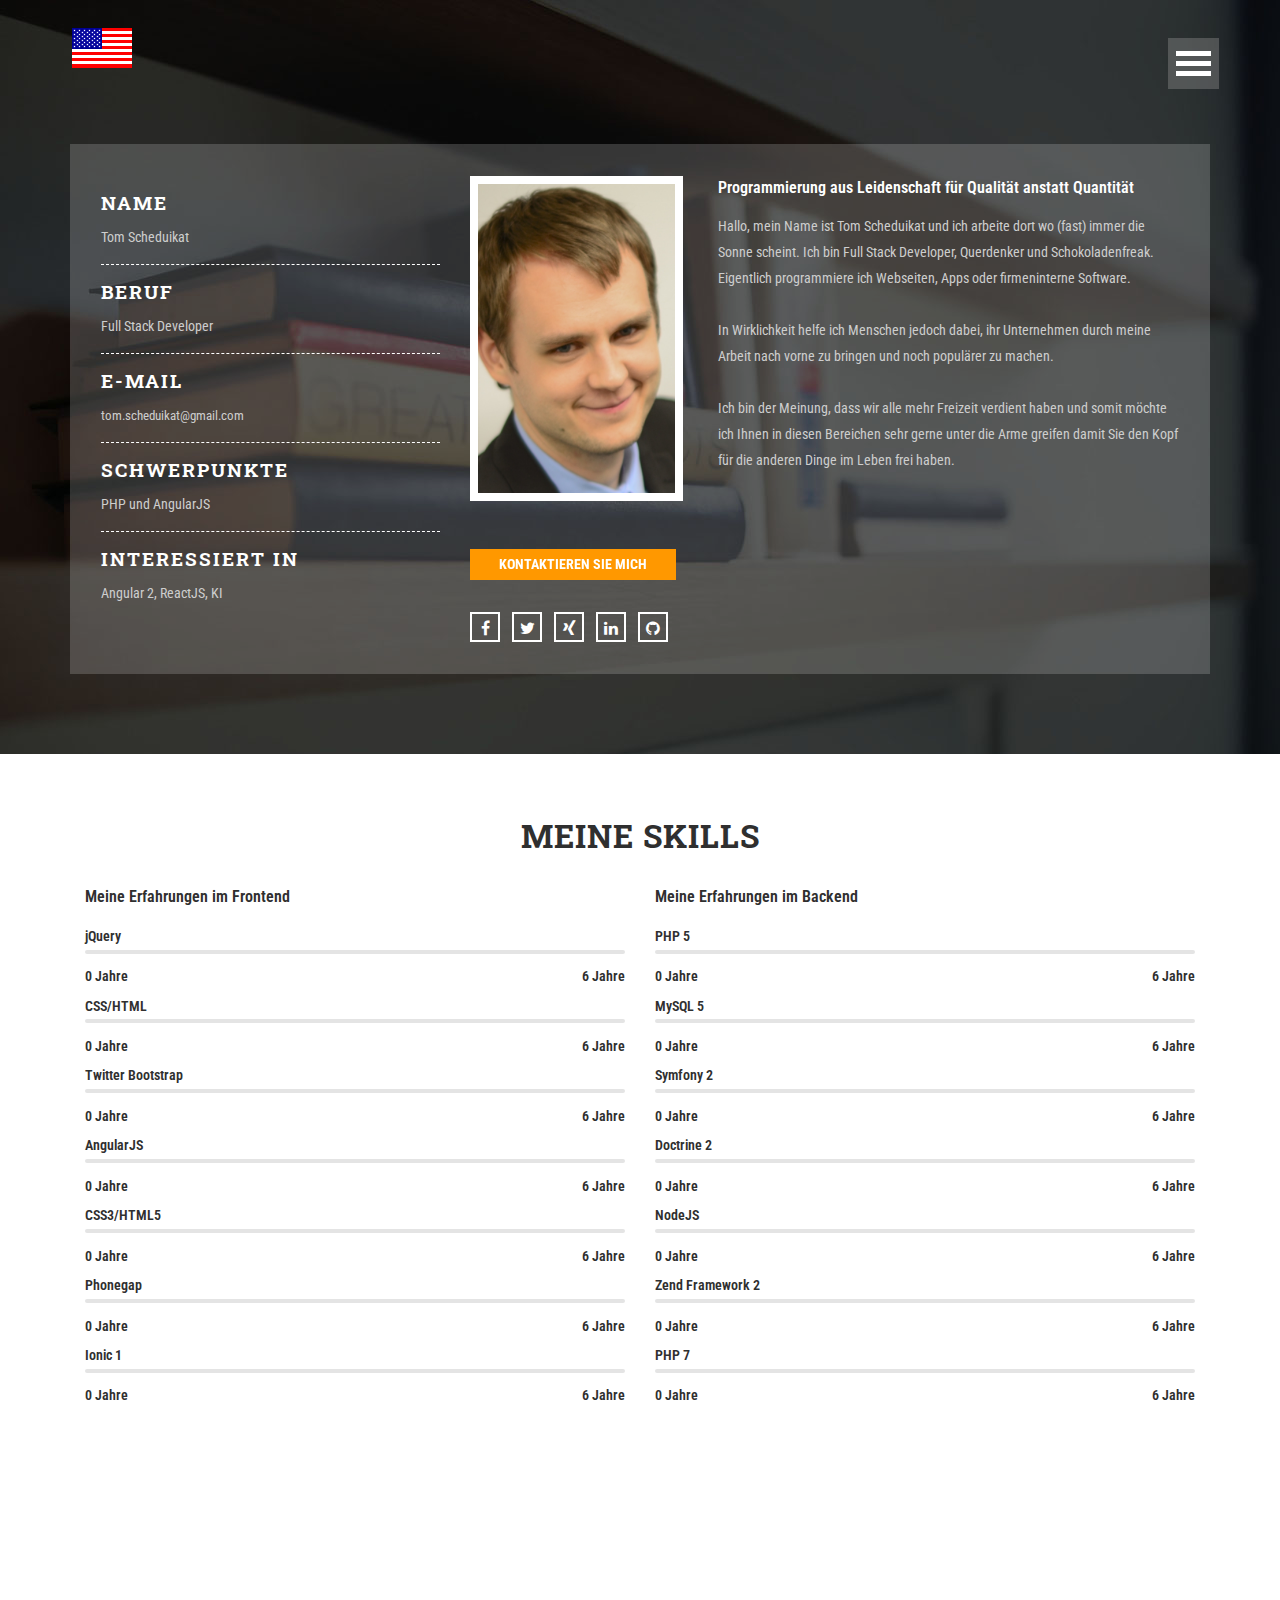
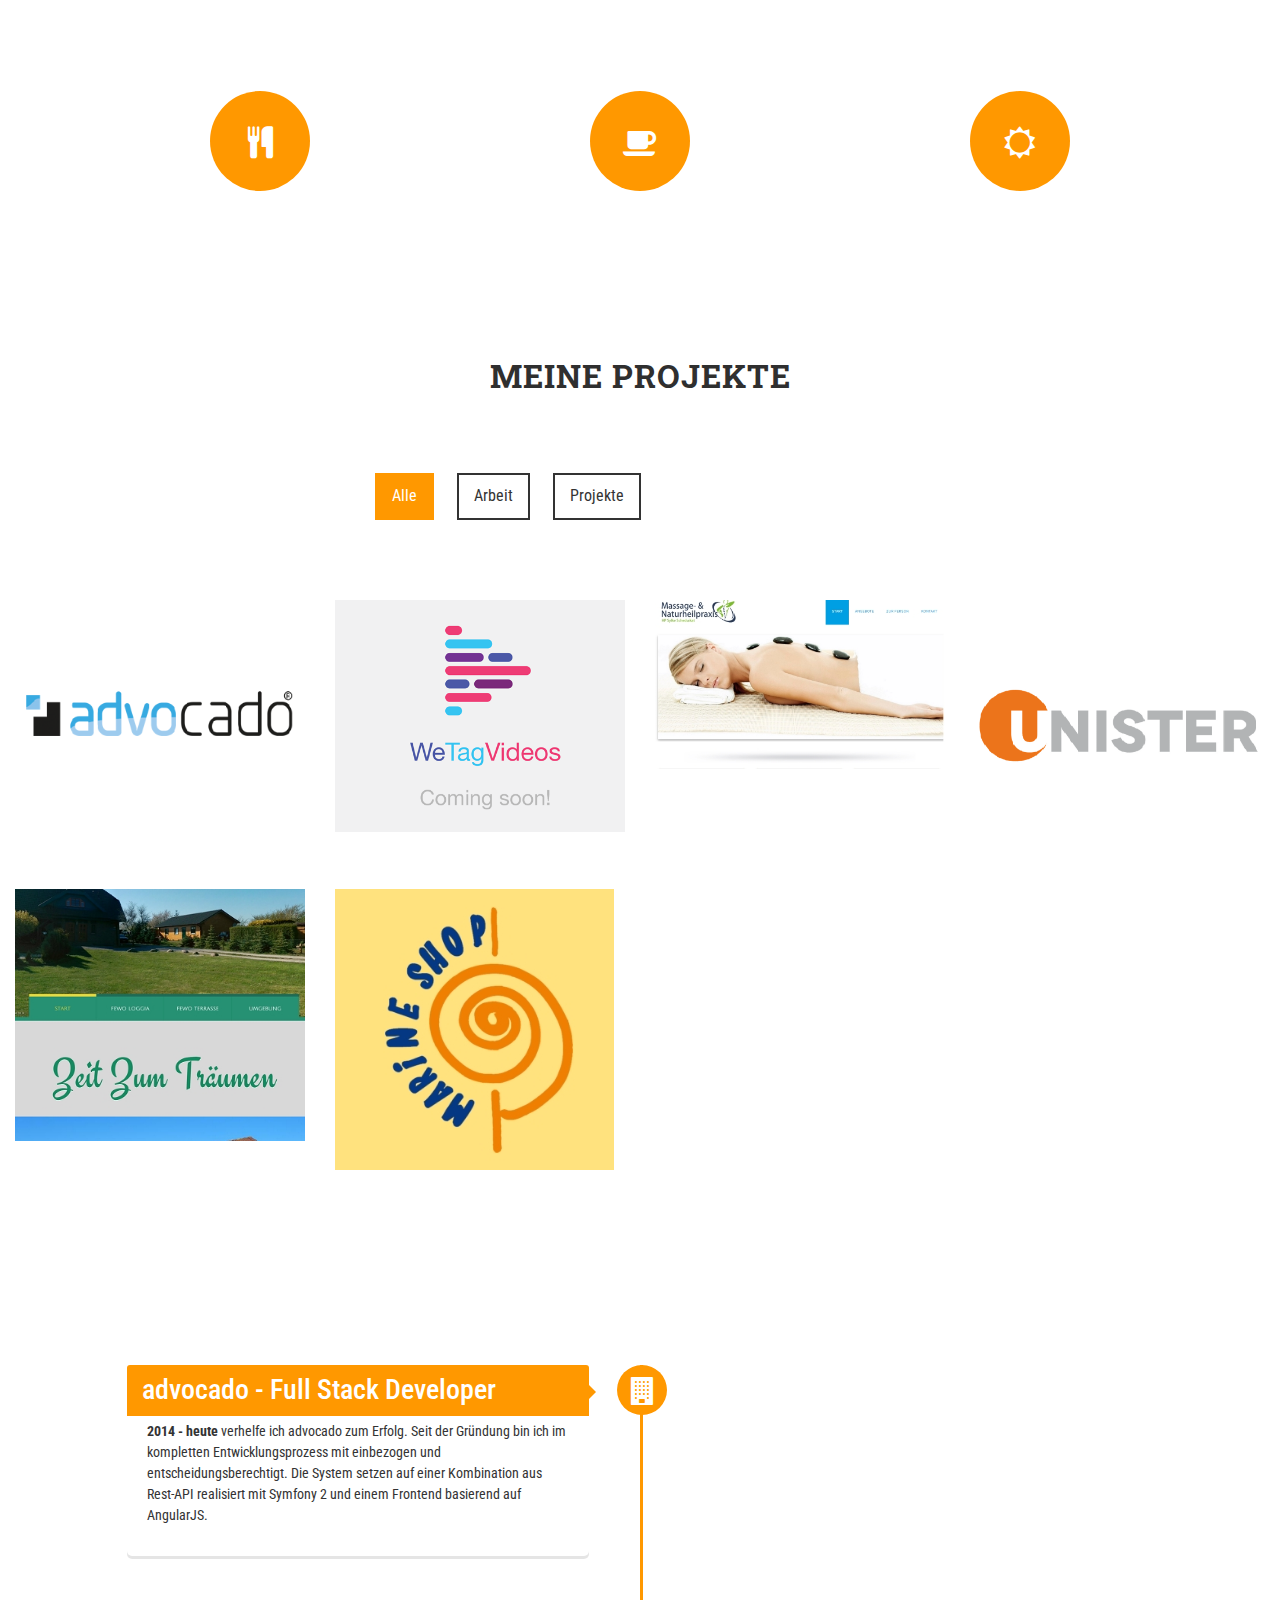
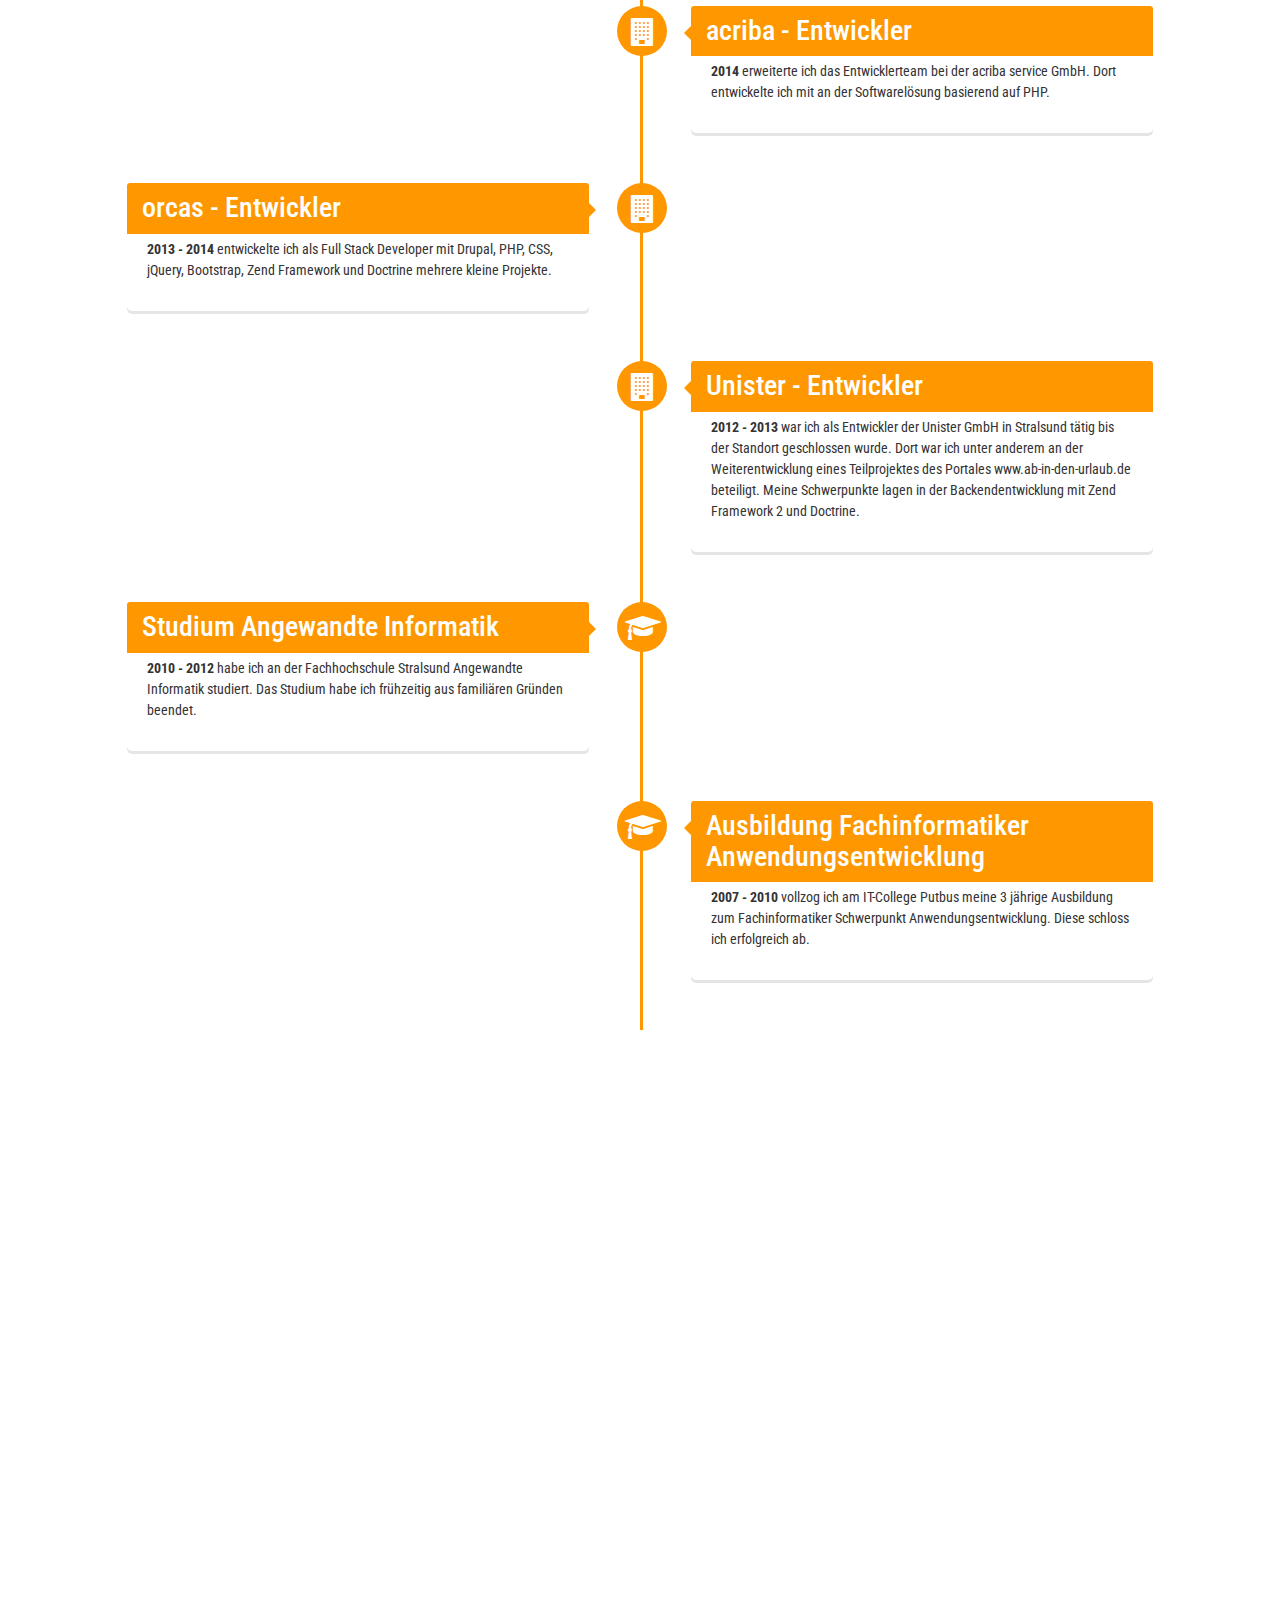
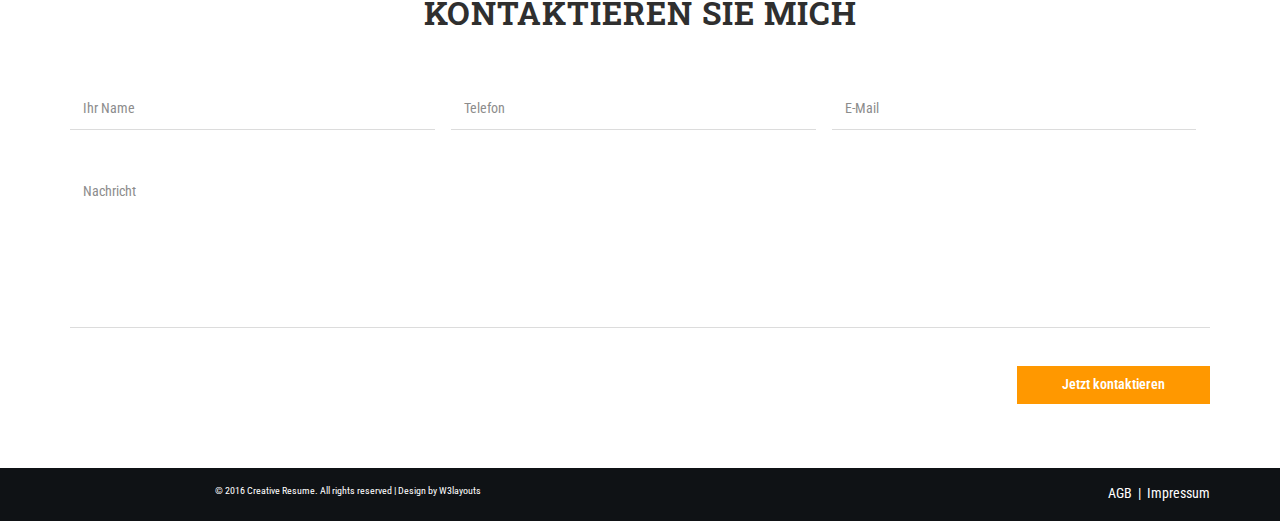
==== index.html @ fa312d99 "done" ====
<!--A Design by W3layouts
Author: W3layout
Author URL: http://w3layouts.com
License: Creative Commons Attribution 3.0 Unported
License URL: http://creativecommons.org/licenses/by/3.0/
-->
<!DOCTYPE html>
<html lang="de">
<head>
    <title>Tom Scheduikat - Full Stack Developer</title>
    <meta name="viewport" content="width=device-width, initial-scale=1">
    <meta http-equiv="Content-Type" content="text/html; charset=utf-8"/>
    <meta name="keywords"
          content="Web, Entwickler, Developer, SEO, PHP, Symfony, Angular, Webdesign, App, Android, iOS, Phonegap, Ionic, Full Stack, Tom Scheduikat, Freelancer, Freiberufler"/>
    <meta name="description"
          content="Unterstützung im Bereich der Webentwicklung oder hybrider Apps gesucht? Dann kann ich Ihnen helfen."/>
    <script type="application/x-javascript"> addEventListener("load", function () {
        setTimeout(hideURLbar, 0);
    }, false);
    function hideURLbar() {
        window.scrollTo(0, 1);
    } </script>
    <!-- bootstrap-css -->
    <link href="css/bootstrap.css" rel="stylesheet" type="text/css" media="all"/>
    <!--// bootstrap-css -->
    <!-- css -->
    <link rel="stylesheet" href="css/style.css" type="text/css" media="all"/>
    <!--// css -->
    <link rel="stylesheet" href="css/owl.carousel.css" type="text/css" media="all">
    <link href="css/owl.theme.css" rel="stylesheet">
    <link type="text/css" rel="stylesheet" href="css/cm-overlay.css"/>
    <link type="text/css" rel="stylesheet" href="css/timeline.css">
    <!-- font-awesome icons -->
    <link href="css/font-awesome.css" rel="stylesheet">
    <!-- //font-awesome icons -->
    <!-- font -->
    <link href="//fonts.googleapis.com/css?family=Roboto+Slab:100,300,400,700" rel="stylesheet">
    <link href='//fonts.googleapis.com/css?family=Roboto+Condensed:400,700italic,700,400italic,300italic,300'
          rel='stylesheet' type='text/css'>
    <!-- //font -->
    <script src="js/jquery-1.11.1.min.js"></script>
    <script src="js/bootstrap.js"></script>
    <!-- menu -->
    <link rel="stylesheet" href="css/main.css">
    <script type="text/javascript" src="js/main.js"></script>
    <!-- //menu -->
    <script>
        $(document).ready(function () {
            $("#owl-demo").owlCarousel({

                autoPlay: 3000, //Set AutoPlay to 3 seconds
                autoPlay: true,
                items: 3,
                itemsDesktop: [640, 5],
                itemsDesktopSmall: [414, 4]

            });

        });
    </script>
</head>
<body>
<!-- banner -->
<div class="banner" id="home">
    <!-- menu -->
    <div id="toggle_m_nav">
        <div id="m_nav_menu" class="m_nav">
            <div class="m_nav_ham" id="m_ham_1"></div>
            <div class="m_nav_ham" id="m_ham_2"></div>
            <div class="m_nav_ham" id="m_ham_3"></div>
        </div>
    </div>

    <div id="m_nav_container" class="m_nav">
        <ul id="m_nav_list" class="m_nav">
            <li class="m_nav_item" id="m_nav_item_1"><a href="#home">Start</a></li>
            <li class="m_nav_item" id="moble_nav_item_2"><a href="#about">Über Mich</a></li>
            <li class="m_nav_item" id="moble_nav_item_3"><a href="#statistics">Stats</a></li>
            <li class="m_nav_item" id="moble_nav_item_4"><a href="#timeline">Erfahrungen</a></li>
            <li class="m_nav_item" id="moble_nav_item_5"><a href="#projects">Projekte</a></li>
            <li class="m_nav_item" id="moble_nav_item_6"><a href="#contact">Kontakt</a></li>
        </ul>
    </div>
    <!-- menu -->
    <div class="container">
        <div class="agile-logo">
            <p><a href="en.html"><img src="images/us.png" class="img-responsive"> </a></p>
        </div>
        <div class="w3l-banner-grids">
            <div class="col-md-8 w3ls-banner-right">
                <div class="banner-right-img">
                    <img src="images/tom_kopf.jpg" alt=""/>
                </div>
                <div class="banner-right-info">
                    <h2>Programmierung aus Leidenschaft für Qualität anstatt Quantität</h2>
                    <p>
                        Hallo, mein Name ist Tom Scheduikat und ich arbeite dort wo (fast) immer die Sonne scheint. Ich
                        bin Full Stack Developer, Querdenker und Schokoladenfreak. Eigentlich programmiere ich Webseiten,
                        Apps oder firmeninterne Software.
                        <br><br>In Wirklichkeit helfe ich Menschen jedoch dabei, ihr Unternehmen durch meine Arbeit nach vorne zu bringen und noch populärer zu machen.
                        <br><br>Ich bin der Meinung, dass wir alle mehr Freizeit verdient haben und somit möchte ich Ihnen
                        in diesen Bereichen sehr gerne unter die Arme greifen damit Sie den Kopf für die anderen Dinge
                        im Leben frei haben.
                    </p>
                </div>
                <div class="clearfix"></div>
                <div class="w3-button">
                    <div class="w3-button-info m_nav_item">
                        <a class="hvr-sweep-to-bottom" href="#contact">Kontaktieren Sie mich</a>
                    </div>
                </div>
                <div class="social-grids">
                    <div class="agileinfo-social-grids">
                        <ul>
                            <li><a href="https://www.facebook.com/tscheduikat" target="_blank"><i
                                    class="fa fa-facebook"></i></a></li>
                            <li><a href="https://twitter.com/Tanktiger" target="_blank"><i
                                    class="fa fa-twitter"></i></a></li>
                            <li><a href="https://www.xing.com/profile/Tom_Scheduikat" target="_blank"><i
                                    class="fa fa-xing"></i></a></li>
                            <li><a href="https://www.linkedin.com/in/tom-scheduikat-4652a089/" target="_blank"><i
                                    class="fa fa-linkedin"></i></a></li>
                            <li><a href="https://github.com/Tanktiger" target="_blank"><i
                                    class="fa fa-github"></i></a></li>
                        </ul>
                    </div>
                    <div class="clearfix"></div>
                </div>
            </div>
            <div class="col-md-4 w3ls-banner-left">
                <div class="w3ls-banner-left-info">
                    <h4>Name</h4>
                    <p>Tom Scheduikat</p>
                </div>
                <div class="w3ls-banner-left-info">
                    <h4>Beruf</h4>
                    <p>Full Stack Developer</p>
                </div>
                <div class="w3ls-banner-left-info">
                    <h4>E-Mail</h4>
                    <p><a href="mailto:tom.scheduikat@gmail.com">tom.scheduikat@gmail.com</a></p>
                </div>
                <div class="w3ls-banner-left-info">
                    <h4>Schwerpunkte</h4>
                    <p>PHP und AngularJS</p>
                </div>
                <div class="w3ls-banner-left-info">
                    <h4>Interessiert in</h4>
                    <p>Angular 2, ReactJS, KI </p>
                </div>
            </div>
            <div class="clearfix"></div>
        </div>
    </div>
</div>
<!-- //banner -->
<!-- about -->
<div class="about" id="about">
    <div class="container">
        <div class="w3-agileits-statistics-heading experience-heading">
            <h3>Meine Skills</h3>
        </div>
        <div class="wthree-about-grids">
            <div class="col-md-6 wthree-about-left">
                <h4>Meine Erfahrungen im Frontend</h4>
                <div class="skills-bar">
                    <section class='bar'>
                        <section class='wrap'>
                            <div class='wrap_right'>
                                <div class='bar_group' max="6">
                                    <div class='bar_group__bar thin' label='jQuery' show_values='true' value='6'
                                         unit="Jahre"></div>
                                    <div class='bar_group__bar thin' label='CSS/HTML' show_values='true' value='6'
                                         unit="Jahre"></div>
                                    <div class='bar_group__bar thin' label='Twitter Bootstrap' show_values='true'
                                         value='4' unit="Jahre"></div>
                                    <div class='bar_group__bar thin' label='AngularJS' show_values='true' value='2'
                                         unit="Jahre"></div>
                                    <div class='bar_group__bar thin' label='CSS3/HTML5' show_values='true' value='2'
                                         unit="Jahre"></div>
                                    <div class='bar_group__bar thin' label='Phonegap' show_values='true' value='0.5'
                                         unit="Jahre"></div>
                                    <div class='bar_group__bar thin' label='Ionic 1' show_values='true' value='0.5'
                                         unit="Jahre"></div>
                                </div>
                            </div>
                            <div class='clear'></div>
                        </section>
                    </section>
                </div>

            </div>
            <div class="col-md-6 wthree-about-right">
                <h4>Meine Erfahrungen im Backend</h4>
                <div class="skills-bar">
                    <section class='bar'>
                        <section class='wrap'>
                            <div class='wrap_right'>
                                <div class='bar_group' max="6">
                                    <div class='bar_group__bar thin' label='PHP 5' show_values='true' value='6'
                                         unit="Jahre"></div>
                                    <div class='bar_group__bar thin' label='MySQL 5' show_values='true' value='6'
                                         unit="Jahre"></div>
                                    <div class='bar_group__bar thin' label='Symfony 2' show_values='true' value='3'
                                         unit="Jahre"></div>
                                    <div class='bar_group__bar thin' label='Doctrine 2' show_values='true' value='3'
                                         unit="Jahre"></div>
                                    <div class='bar_group__bar thin' label='NodeJS' show_values='true' value='1'
                                         unit="Jahre"></div>
                                    <div class='bar_group__bar thin' label='Zend Framework 2' show_values='true'
                                         value='1' unit="Jahre"></div>
                                    <div class='bar_group__bar thin' label='PHP 7' show_values='true'
                                         value='0.5' unit="Jahre"></div>
                                </div>
                            </div>
                            <div class='clear'></div>
                        </section>
                    </section>
                </div>
            </div>
            <div class="clearfix"></div>
        </div>
    </div>
</div>
<!-- //about -->
<!-- statistics -->
<div class="jarallax statistics" id="statistics">
    <div class="container">
        <div class="w3-agileits-statistics-heading">
            <h3>Meine Statistik seit 2011</h3>
        </div>
        <div class="agile-statistics-grids">
            <div class="col-sm-4 agile-statistics-grid">
                <h4 id="eatCount">2017</h4>
                <i class="fa fa-cutlery" aria-hidden="true"></i>
                <p>Tafeln Schokolade vernascht</p>
            </div>
            <div class="col-sm-4 agile-statistics-grid statistics-grid2">
                <h4 id="coffeeCount">2746</h4>
                <i class="fa fa-coffee" aria-hidden="true"></i>
                <p>Liter Koffein getrunken</p>
            </div>
            <div class="col-sm-4 agile-statistics-grid">
                <h4 id="sunHourCount">575</h4>
                <i class="fa fa-sun-o" aria-hidden="true"></i>
                <p>Sonnestunden getankt</p>
            </div>
            <div class="clearfix"></div>
        </div>
        <script src="js/jarallax.js"></script>
        <script src="js/SmoothScroll.min.js"></script>
        <script type="text/javascript">
            /* init Jarallax */
            $('.jarallax').jarallax({
                speed: 0.5,
                imgWidth: 1366,
                imgHeight: 768
            })
        </script>
    </div>
</div>
<!-- //statistics -->
<!-- experience -->
<!--<div class="experience" id="experience">-->
    <!--<div class="container">-->
        <!--<div class="w3-agileits-statistics-heading experience-heading">-->
            <!--<h3>Work Experience</h3>-->
        <!--</div>-->
        <!--<div class="w3-agile-experience-grids">-->
            <!--<div class="experience-top-grids">-->
                <!--<div class="col-md-6 experience-grid">-->
                    <!--<div class="experience-grid-icon icon-left hvr-radial-out">-->
                        <!--<i class="fa fa-folder-open" aria-hidden="true"></i>-->
                    <!--</div>-->
                    <!--<div class="experience-grid-info">-->
                        <!--<h5>Ut dapibus nisi turpis</h5>-->
                        <!--<p>Curabitur augue urna, venenatis vel enim at, sodales tempus diam. Aliquam ornare, magna a-->
                            <!--cursus tempus, arcu massa accumsan justo, non facilisis risus ante vel ex.</p>-->
                    <!--</div>-->
                <!--</div>-->
                <!--<div class="col-md-6 experience-grid experience-grid1">-->
                    <!--<div class="experience-grid-icon icon-left hvr-radial-out">-->
                        <!--<i class="fa fa-bell" aria-hidden="true"></i>-->
                    <!--</div>-->
                    <!--<div class="experience-grid-info">-->
                        <!--<h5>Ut dapibus nisi turpis</h5>-->
                        <!--<p>Curabitur augue urna, venenatis vel enim at, sodales tempus diam. Aliquam ornare, magna a-->
                            <!--cursus tempus, arcu massa accumsan justo, non facilisis risus ante vel ex.</p>-->
                    <!--</div>-->
                <!--</div>-->
                <!--<div class="clearfix"></div>-->
            <!--</div>-->
            <!--<div class="experience-top-grids">-->
                <!--<div class="col-md-6 experience-grid experience-grid2">-->
                    <!--<div class="experience-grid-icon icon-left hvr-radial-out">-->
                        <!--<i class="fa fa-comments" aria-hidden="true"></i>-->
                    <!--</div>-->
                    <!--<div class="experience-grid-info">-->
                        <!--<h5>Ut dapibus nisi turpis</h5>-->
                        <!--<p>Curabitur augue urna, venenatis vel enim at, sodales tempus diam. Aliquam ornare, magna a-->
                            <!--cursus tempus, arcu massa accumsan justo, non facilisis risus ante vel ex.</p>-->
                    <!--</div>-->
                <!--</div>-->
                <!--<div class="col-md-6 experience-grid experience-grid3">-->
                    <!--<div class="experience-grid-icon icon-left hvr-radial-out">-->
                        <!--<i class="fa fa-asterisk" aria-hidden="true"></i>-->
                    <!--</div>-->
                    <!--<div class="experience-grid-info">-->
                        <!--<h5>Ut dapibus nisi turpis</h5>-->
                        <!--<p>Curabitur augue urna, venenatis vel enim at, sodales tempus diam. Aliquam ornare, magna a-->
                            <!--cursus tempus, arcu massa accumsan justo, non facilisis risus ante vel ex.</p>-->
                    <!--</div>-->
                <!--</div>-->
                <!--<div class="clearfix"></div>-->
            <!--</div>-->
        <!--</div>-->
    <!--</div>-->
<!--</div>-->
<!-- //experience -->
<!-- projects -->
<div class="projects" id="projects">
    <div class="container">
        <div class="w3-agileits-statistics-heading experience-heading">
            <h3>Meine Projekte</h3>
        </div>
    </div>
    <div class="bs-example bs-example-tabs" role="tabpanel" data-example-id="togglable-tabs">
        <ul id="myTab" class="nav nav-tabs" role="tablist">
            <li role="presentation" class="active"><a href="#home-main" id="home-tab" role="tab" data-toggle="tab"
                                                      aria-controls="home" aria-expanded="true">Alle</a></li>
            <li role="presentation"><a href="#work" role="tab" id="learning-tab" data-toggle="tab"
                                       aria-controls="learning">Arbeit</a></li>
            <li role="presentation"><a href="#freetime" role="tab" id="playing-tab" data-toggle="tab"
                                       aria-controls="playing">Projekte</a></li>
        </ul>
        <div id="myTabContent" class="tab-content">
            <div role="tabpanel" class="tab-pane fade in active" id="home-main" aria-labelledby="home-tab">
                <div class="w3_tab_img">
                    <div class="col-md-3 w3_tab_img_left">
                        <div class="demo">
                            <a class="cm-overlay" href="images/projects/advocado.png">
                                <figure class="imghvr-shutter-in-out-diag-2">
                                    <img src="images/projects/advocado.png" alt=" " class="img-responsive"/>
                                </figure>
                            </a>
                        </div>
                    </div>
                    <div class="col-md-3 w3_tab_img_left">
                        <div class="demo">
                            <a class="cm-overlay" href="images/projects/wtv.png">
                                <figure class="imghvr-shutter-in-out-diag-2"><img src="images/projects/wtv.png" alt=" "
                                                                                  class="img-responsive"/>
                                </figure>
                            </a>
                        </div>
                    </div>
                    <div class="col-md-3 w3_tab_img_left">
                        <div class="demo">
                            <a class="cm-overlay" href="images/projects/wellness-oase.jpg">
                                <figure class="imghvr-shutter-in-out-diag-2"><img src="images/projects/wellness-oase.jpg" alt=" "
                                                                                  class="img-responsive"/>
                                </figure>
                            </a>
                        </div>
                    </div>
                    <div class="col-md-3 w3_tab_img_left">
                        <div class="demo">
                            <a class="cm-overlay" href="images/projects/unister.png">
                                <figure class="imghvr-shutter-in-out-diag-2"><img src="images/projects/unister.png" alt=" "
                                                                                  class="img-responsive"/>
                                </figure>
                            </a>
                        </div>
                    </div>
                    <div class="col-md-3 w3_tab_img_left">
                        <div class="demo">
                            <a class="cm-overlay" href="images/projects/fewo.jpg">
                                <figure class="imghvr-shutter-in-out-diag-2"><img src="images/projects/fewo.jpg" alt=" "
                                                                                  class="img-responsive"/>
                                </figure>
                            </a>
                        </div>
                    </div>
                    <div class="col-md-3 w3_tab_img_left">
                        <div class="demo">
                            <a class="cm-overlay" href="images/projects/marineshop.jpg">
                                <figure class="imghvr-shutter-in-out-diag-2"><img src="images/projects/marineshop.jpg" alt=" "
                                                                                  class="img-responsive"/>
                                </figure>
                            </a>
                        </div>
                    </div>
                    <div class="clearfix"></div>
                </div>
            </div>
            <div role="tabpanel" class="tab-pane fade" id="work" aria-labelledby="work-tab">
                <div class="w3_tab_img">
                    <div class="col-md-3 w3_tab_img_left">
                        <div class="demo">
                            <a class="cm-overlay" href="images/projects/advocado.png">
                                <figure class="imghvr-shutter-in-out-diag-2">
                                    <img src="images/projects/advocado.png" alt=" " class="img-responsive"/>
                                </figure>
                            </a>
                        </div>
                    </div>
                    <div class="col-md-3 w3_tab_img_left">
                        <div class="demo">
                            <a class="cm-overlay" href="images/projects/unister.png">
                                <figure class="imghvr-shutter-in-out-diag-2"><img src="images/projects/unister.png" alt=" "
                                                                                  class="img-responsive"/>
                                </figure>
                            </a>
                        </div>
                    </div>
                    <div class="clearfix"></div>
                </div>
            </div>
            <div role="tabpanel" class="tab-pane fade" id="freetime" aria-labelledby="freetime-tab">
                <div class="w3_tab_img">
                    <div class="col-md-3 w3_tab_img_left">
                        <div class="demo">
                            <a class="cm-overlay" href="images/projects/wtv.png">
                                <figure class="imghvr-shutter-in-out-diag-2"><img src="images/projects/wtv.png" alt=" "
                                                                                  class="img-responsive"/>
                                </figure>
                            </a>
                        </div>
                    </div>
                    <div class="col-md-3 w3_tab_img_left">
                        <div class="demo">
                            <a class="cm-overlay" href="images/projects/wellness-oase.jpg">
                                <figure class="imghvr-shutter-in-out-diag-2"><img src="images/projects/wellness-oase.jpg" alt=" "
                                                                                  class="img-responsive"/>
                                </figure>
                            </a>
                        </div>
                    </div>
                    <div class="col-md-3 w3_tab_img_left">
                        <div class="demo">
                            <a class="cm-overlay" href="images/projects/fewo.jpg">
                                <figure class="imghvr-shutter-in-out-diag-2"><img src="images/projects/fewo.jpg" alt=" "
                                                                                  class="img-responsive"/>
                                </figure>
                            </a>
                        </div>
                    </div>
                    <div class="col-md-3 w3_tab_img_left">
                        <div class="demo">
                            <a class="cm-overlay" href="images/projects/marineshop.jpg">
                                <figure class="imghvr-shutter-in-out-diag-2"><img src="images/projects/marineshop.jpg" alt=" "
                                                                                  class="img-responsive"/>
                                </figure>
                            </a>
                        </div>
                    </div>
                    <div class="clearfix"></div>
                </div>
            </div>
        </div>
    </div>
    <script src="js/jquery.tools.min.js"></script>
    <script src="js/jquery.mobile.custom.min.js"></script>
    <script src="js/jquery.cm-overlay.js"></script>
    <script>
        $(document).ready(function () {
            $('.cm-overlay').cmOverlay();
        });
    </script>

</div>
<!-- //projects -->
<!-- feedback -->
<div class="jarallax feedback" >
    <div class="container">
        <div class="w3-agileits-statistics-heading">
            <h3>Mein Werdegang</h3>
        </div>
        <!-- Timeline -->
        <div id="timeline">
            <!-- Timeline Item, copy from here to create various boxes -->
            <div class="timeline-item">
                <!--Icon inside the circle-->
                <div class="timeline-icon">
                    <i class="fa fa-2x fa-building"></i>
                </div>
                <!-- Content from timeline box and position (right or left)-->
                <div class="timeline-content ">
                    <h2>advocado - Full Stack Developer</h2>
                    <p>
                        <b>2014 - heute</b> verhelfe ich advocado zum Erfolg. Seit der Gründung bin ich im kompletten Entwicklungsprozess mit einbezogen und entscheidungsberechtigt. Die System setzen auf einer Kombination aus Rest-API realisiert mit Symfony 2 und einem Frontend basierend auf AngularJS.
                    </p>
                </div>
            </div>
            <div class="timeline-item">
                <!--Icon inside the circle-->
                <div class="timeline-icon">
                    <i class="fa fa-2x fa-building"></i>
                </div>
                <!-- Content from timeline box and position (right or left)-->
                <div class="timeline-content right">
                    <h2>acriba - Entwickler</h2>
                    <p>
                        <b>2014</b> erweiterte ich das Entwicklerteam bei der acriba service GmbH. Dort entwickelte ich mit an der Softwarelösung basierend auf PHP.
                    </p>
                </div>
            </div>
            <div class="timeline-item">
                <!--Icon inside the circle-->
                <div class="timeline-icon">
                    <i class="fa fa-2x fa-building"></i>
                </div>
                <!-- Content from timeline box and position (right or left)-->
                <div class="timeline-content ">
                    <h2>orcas - Entwickler</h2>
                    <p>
                        <b>2013 - 2014</b> entwickelte ich als Full Stack Developer mit Drupal, PHP, CSS, jQuery, Bootstrap, Zend Framework und Doctrine mehrere kleine Projekte.
                    </p>
                </div>
            </div>
            <div class="timeline-item">
                <!--Icon inside the circle-->
                <div class="timeline-icon">
                    <i class="fa fa-2x  fa-building"></i>
                </div>
                <!-- Content from timeline box and position (right or left)-->
                <div class="timeline-content right">
                    <h2>Unister - Entwickler</h2>
                    <p>
                        <b>2012 - 2013</b> war ich als Entwickler der Unister GmbH in Stralsund tätig bis der Standort geschlossen wurde. Dort war ich unter anderem an der Weiterentwicklung eines Teilprojektes des Portales www.ab-in-den-urlaub.de beteiligt. Meine Schwerpunkte lagen in der Backendentwicklung mit Zend Framework 2 und Doctrine.
                    </p>
                </div>
            </div>
            <div class="timeline-item">
                <!--Icon inside the circle-->
                <div class="timeline-icon">
                    <i class="fa fa-2x fa-graduation-cap"></i>
                </div>
                <!-- Content from timeline box and position (right or left)-->
                <div class="timeline-content">
                    <h2>Studium Angewandte Informatik</h2>
                    <p>
                        <b>2010 - 2012</b> habe ich an der Fachhochschule Stralsund Angewandte Informatik studiert. Das Studium habe ich frühzeitig aus familiären Gründen beendet.
                    </p>
                </div>
            </div>
            <div class="timeline-item">
                <!--Icon inside the circle-->
                <div class="timeline-icon">
                    <i class="fa fa-2x fa-graduation-cap"></i>
                </div>
                <!-- Content from timeline box and position (right or left)-->
                <div class="timeline-content right">
                    <h2>Ausbildung Fachinformatiker Anwendungsentwicklung</h2>
                    <p>
                        <b>2007 - 2010 </b> vollzog ich am IT-College Putbus meine 3 jährige Ausbildung zum Fachinformatiker Schwerpunkt Anwendungsentwicklung. Diese schloss ich erfolgreich ab.
                    </p>
                </div>
            </div>
        </div>
        <script type="text/javascript">
            /* init Jarallax */
            $('.jarallax').jarallax({
                speed: 0.5,
                imgWidth: 1366,
                imgHeight: 768
            })
        </script>

    </div>
</div>
<!-- //feedback -->
<!-- map -->
<div class="map-grid">
    <iframe src="https://www.google.com/maps/embed/v1/place?q=Stralsund&key=AIzaSyBwzcpiVdKLTKZUasRKW_fudllSd3UhGUc"
            class="map" style="border:0" allowfullscreen=""></iframe>
</div>
<!-- //map -->
<!-- contact -->
<div class="contact" id="contact">
    <div class="container">
        <div class="w3-agileits-statistics-heading experience-heading">
            <h3>Kontaktieren Sie mich</h3>
        </div>
        <div class="contact-form">
            <form action="javascript:;" method="post" >
                <div class="fields-grid">
                    <div class="styled-input agile-styled-input-top">
                        <input type="text" name="name" required="">
                        <label>Ihr Name</label>
                        <span></span>
                    </div>
                    <div class="styled-input agile-styled-input-top">
                        <input type="text" name="phone" required="">
                        <label>Telefon</label>
                        <span></span>
                    </div>
                    <div class="styled-input agile-styled-input-top">
                        <input type="text" name="email" required="">
                        <label>E-Mail</label>
                        <span></span>
                    </div>
                    <div class="clearfix"></div>
                </div>
                <div class="styled-input textarea-grid">
                    <textarea name="message" required=""></textarea>
                    <label>Nachricht</label>
                    <span></span>
                </div>
                <div id="statusMessages">
                    <p class="statusMsg"></p>
                </div>
                <input type="submit" value="Jetzt kontaktieren" id="submitContact" class="pull-right">
            </form>
        </div>
    </div>
</div>
<!-- //contact -->
<!-- copyright -->
<div class="agileits-w3layouts-footer">
    <div class="container">
        <div class="row">
            <div class="col-sm-6">
                <p style="font-size: 0.6em">© 2016 Creative Resume. All rights reserved | Design by <a href="http://w3layouts.com" target="_blank">W3layouts</a></p>
            </div>
            <div class="col-sm-6">
                <div class="pull-right">
                    <p>
                        <a href="agb.html">AGB</a>
                        &nbsp;|&nbsp;
                        <a href="impressum.html">Impressum</a>
                    </p>
                </div>
            </div>
        </div>
    </div>
</div>
<!-- //copyright -->
<script src="js/bars.js"></script>
<script src="js/owl.carousel.js"></script>
</body>
</html>
---- css/style.css ----
/*--A Design by W3layouts 
Author: W3layout
Author URL: http://w3layouts.com
License: Creative Commons Attribution 3.0 Unported
License URL: http://creativecommons.org/licenses/by/3.0/
--*/
body a {
  transition: 0.5s all;
  -webkit-transition: 0.5s all;
  -o-transition: 0.5s all;
  -moz-transition: 0.5s all;
  -ms-transition: 0.5s all;
}
html, body{
    font-size: 100%;
	font-family: 'Roboto Condensed', sans-serif;
}
body{
	background:#FFFFFF;
}
/*-- banner --*/
.banner{
	background: url(../images/6.jpg) no-repeat 0px 0;
    background-size: cover;
    padding: 1em 0 5em;
}
.agile-logo {
    width: 13%;
}
.agile-logo h1{
	margin:0;
}
.agile-logo h1 a{
    color: #FFFfff;
    font-size: .4em;
    letter-spacing: 12px;
    font-family: 'Roboto Slab', serif;
    text-decoration: none;
}
.agile-logo h1 a span{
    display: block;
    font-size: 2em !important;
    font-weight: 700;
    letter-spacing: 6px;
}
.w3l-banner-grids {
    margin: 4em 0 0 0;
    padding: 2em 1em;
    background: rgba(255, 255, 255, 0.18);
}
.w3ls-banner-right {
    float: right;
}
.w3ls-banner-left {
    float: left;
}
.w3ls-banner-left-info {
    padding: 1em 0;
    border-bottom: 1px dashed #fff;
}
.w3ls-banner-left-info h4,.social-info h4{
    font-size: 1.2em;
    margin: 0;
    font-family: 'Roboto Slab', serif;
    color: #FFFFFF;
    text-transform: uppercase;
    font-weight: 700;
    letter-spacing: 2px;
}
.w3ls-banner-left-info p{
    font-size: .9em;
    margin: 1em 0 0 0;
    color: #cecece;
}
.w3ls-banner-left-info p a{
    font-size: .9em;
    margin: 1em 0 0 0;
    color: #cecece;
	text-decoration:none;
}
.w3ls-banner-left-info p a:hover{
	color:#FF9800;
}
.w3ls-banner-left-info:nth-child(5){
	border:none;
}
.banner-right-img{
    float: left;
    width: 30%;
}
.banner-right-img img{
    width: 100%;
    border: solid 8px #ffffff;
}
.banner-right-info{
    float: right;
    width: 65%;
}
.banner-right-info h2{
    color: #FFFFFF;
    font-size: 1em;
    font-weight: 600;
    margin: 0;
    line-height: 1.5em;
}
.banner-right-info p{
	color:#cecece;
	font-size:.9em;
	margin:1em 0 0 0;
	line-height:1.8em;
}
.w3-button {
    margin: 3em 0 0 0;
}
.w3-button-info {
    line-height: inherit !important;
}
.w3-button a{
    padding: .5em 2em;
    color: #ffffff !important;
    text-transform: uppercase;
    background: #FF9800;
    font-weight: 700 !important;
    text-decoration: none !important;
    line-height: initial !important;
    font-size: .9em !important;
    margin: 0 !important;
}
.w3-button a:focus{
	outline:none;
}
/* Sweep To Bottom */
.hvr-sweep-to-bottom {
  display: inline-block;
  vertical-align: middle;
  -webkit-transform: translateZ(0);
  transform: translateZ(0);
  box-shadow: 0 0 1px rgba(0, 0, 0, 0);
  -webkit-backface-visibility: hidden;
  backface-visibility: hidden;
  -moz-osx-font-smoothing: grayscale;
  position: relative;
  -webkit-transition-property: color;
  transition-property: color;
  -webkit-transition-duration: 0.3s;
  transition-duration: 0.3s;
}
.hvr-sweep-to-bottom:before {
  content: "";
  position: absolute;
  z-index: -1;
  top: 0;
  left: 0;
  right: 0;
  bottom: 0;
  background: #ffffff;
  -webkit-transform: scaleY(0);
  transform: scaleY(0);
  -webkit-transform-origin: 50% 0;
  transform-origin: 50% 0;
  -webkit-transition-property: transform;
  transition-property: transform;
  -webkit-transition-duration: 0.3s;
  transition-duration: 0.3s;
  -webkit-transition-timing-function: ease-out;
  transition-timing-function: ease-out;
}
.hvr-sweep-to-bottom:hover, .hvr-sweep-to-bottom:focus, .hvr-sweep-to-bottom:active {
	color: #2f2f2f !important;
}
.hvr-sweep-to-bottom:hover:before, .hvr-sweep-to-bottom:focus:before, .hvr-sweep-to-bottom:active:before {
  -webkit-transform: scaleY(1);
  transform: scaleY(1);
}
.social-grids {
    margin: 2em 0 0 0;
}
.social-info{
	float:left;
	width:20%;
}
.social-info h4 {
    margin: .2em 0 0 0 !important;
}
.agileinfo-social-grids{
    float: left;
    margin:0;
}
.agileinfo-social-grids ul {
    padding: 0;
    margin: 0;
}
.agileinfo-social-grids ul li {
    display: inline-block;
    margin: 0 .5em 0 0;
}
.agileinfo-social-grids ul li a {
    color: #FFFFFF;
    text-align: center;
}
.agileinfo-social-grids ul li a i.fa.fa-facebook,
.agileinfo-social-grids ul li a i.fa.fa-twitter,
.agileinfo-social-grids ul li a i.fa.fa-xing,
.agileinfo-social-grids ul li a i.fa.fa-linkedin,
.agileinfo-social-grids ul li a i.fa.fa-github,
.agileinfo-social-grids ul li a i.fa.fa-rss,
.agileinfo-social-grids ul li a i.fa.fa-vk {
    height: 30px;
    width: 30px;
    border: solid 2px #FFFFFF;
    line-height: 29px;
    background: none;
    color: #FFFFFF;
    transition: 0.5s all;
    -webkit-transition: 0.5s all;
    -moz-transition: 0.5s all;
    -o-transition: 0.5s all;
    -ms-transition: 0.5s all;
}
.agileinfo-social-grids ul li a i.fa.fa-facebook:hover {
	border: solid 2px #3b5998;
	background:#3b5998;
    color: #FFFFFF;
}
.agileinfo-social-grids ul li a i.fa.fa-twitter:hover{
	border: solid 2px #55acee;
	background:#55acee;
	color: #FFFFFF;
}
.agileinfo-social-grids ul li a i.fa.fa-rss:hover{
	border: solid 2px #f26522;
	background:#f26522;
	color: #FFFFFF;
}
.agileinfo-social-grids ul li a i.fa.fa-vk:hover{
	border: solid 2px #45668e;
	background:#45668e;
	color: #FFFFFF;
}
.agileinfo-social-grids ul li a i.fa.fa-xing:hover{
    border: solid 2px #026466;
    background:#026466;
    color: #FFFFFF;
}
.agileinfo-social-grids ul li a i.fa.fa-linkedin:hover{
    border: solid 2px #0077b5;
    background:#0077b5;
    color: #FFFFFF;
}
.agileinfo-social-grids ul li a i.fa.fa-github:hover{
    border: solid 2px #333;
    background:#333;
    color: #FFFFFF;
}
/*-- //banner --*/
/*-- about --*/
.about,.statistics,.experience,.feedback,.projects,.contact{
    padding: 4em 0;
}
.wthree-about-left h3,
.wthree-about-right h3,
.w3-agileits-statistics-heading h3{
    color: #2f2f2f;
    font-size: 2em;
    margin: 0 0 1em 0;
    font-family: 'Roboto Slab', serif;
    font-weight: 700;
    letter-spacing: 1px;
    text-transform: uppercase;
}
.wthree-about-left h4,
.wthree-about-right h4{
    color: #2f2f2f;
    font-size: 1em;
    font-weight: 600;
    margin: 0;
    line-height: 1.5em;
}
.wthree-about-left p,
.wthree-about-right p{
	color: #999999;
    font-size: .9em;
    margin: 1em 0 0 0;
    line-height: 1.8em;
}
.wthree-about-left p span,
.wthree-about-right p span{
    display: block;
    margin: 1em 0;
}
/*-- skills --*/
.skills-bar .bar_group__bar.thin::before, .skills-bar .bar_group__bar.thick::before {
  display: block;
  content: '';
  position: absolute;
  z-index: -1;
}

.skills-bar .bar_group__bar.thin::before {
  width: 100%;
  height: 4px;
  border-radius: 2px;
  background: #E4E4E4;
}

.skills-bar .bar_group__bar.thin {
  width: 0%;
  height: 4px;
  border-radius: 2px;
  background: #ff9800;
  margin-bottom: 10px;
  -webkit-transition: width 1s;
          transition: width 1s;
}
.skills-bar .b_label, .skills-bar .bar_label_min, .skills-bar .bar_label_max, .skills-bar .b_tooltip span {
    color: #2f2f2f;
    font-size: .9em;
	font-weight:600;
}
.skills-bar .bar_label_max {
    position: absolute;
    right: 0;
    margin: 1em 0 0 0;
}
.skills-bar .bar_label_min {
    position: absolute;
    left: 0;
    margin: 1em 0 0 0;
}
.skills-bar .b_tooltip {
  -webkit-transition: all 1s;
          transition: all 1s;
  position: relative;
  float: left;
  left: 100%;
  padding: 4px 10px 7px 10px;
  background-color: rgba(67, 66, 76, 0.81);
  -webkit-transform: translateX(-50%) translateY(-30px);
  -ms-transform: translateX(-50%) translateY(-30px);
  transform: translateX(-50%) translateY(-30px);
  border-radius: 2px;
  line-height: 11px;
}
.skills-bar .b_tooltip span {
  color: white;
}
.skills-bar .b_tooltip--tri {
  width: 0;
  height: 0;
  position: absolute;
  content: '';
  bottom: -5px;
  left: 0;
  right: 0;
  margin: auto;
  display: block;
  border-style: solid;
  border-width: 5px 5px 0 5px;
  border-color: rgba(67, 66, 76, 0.81) transparent transparent transparent;
}
.skills-bar .bar_group__bar:nth-of-type(1) {
    background: red;
    z-index: 9990 !important;
}
.skills-bar .bar_group__bar:nth-of-type(2) {
  background: red;
}
.skills-bar .bar_group__bar:nth-of-type(3) {
  background: #ff9800;
}
.skills-bar .bar_group__bar:nth-of-type(4) {
  background: #ff9800;
}
.skills-bar .bar_group__bar:nth-of-type(5) {
  background: #ff9800;
}
.bar_group {
  position: relative;
}
/*-- //skills --*/
/*-- //about --*/
/*-- statistics --*/
.statistics{
	background:url(../images/s2.jpg) no-repeat 0px 0px;
	background-size:cover;
}
.jarallax {
    position: relative;
    background-size: cover;
    background-repeat: no-repeat;
    background-position: 50% 50%;
}
.w3-agileits-statistics-heading h3{
    text-align: center;
    color: #FFFFFF;
}
.agile-statistics-grids {
    margin: 4em 0 0 0;
}
.agile-statistics-grid{
	text-align:center;
}
.agile-statistics-grid h4{
    color: #FFFFFF;
    font-size: 2em;
    margin: 0 0 .5em 0;
}
.agile-statistics-grid p{
    color: #FFFFFF;
    font-size: 1em;
    margin: 1em 0 0 0;
    text-transform: uppercase;
    font-weight: 600;
    letter-spacing: 1px;
}
.agile-statistics-grid i.fa.fa-cutlery,
.agile-statistics-grid i.fa.fa-coffee,
.agile-statistics-grid i.fa.fa-sun-o {
	color: #FFFFFF;
    font-size: 2em;
    width: 100px;
    height: 100px;
    background: #ff9800;
    border-radius: 50%;
    padding: 1.1em 0 0 0;
}
.statistics-grid2{
	position:relative;
}
.statistics-grid2:before{
    content: "";
    height: 2px;
    background: #FFFFFF;
    position: absolute;
    width: 36%;
    top: 100px;
    left: -60px;
}
.statistics-grid2:after{
    content: "";
    height: 2px;
    background: #FFFFFF;
    position: absolute;
    width: 36%;
    top: 100px;
    right: -60px;
}
/*-- //statistics --*/
/*-- experience --*/
.experience{
	background:#FFFFFF;
}
.experience-heading h3{
	color: #2f2f2f;
}
.w3-agile-experience-grids {
    margin: 4em 0 0 0;
}
.experience-grid{
    text-align: center;
    padding: 2em;
    border-right: solid 1px #999999;
    border-bottom: solid 1px #999999;
}
.experience-grid-icon i.fa.fa-folder-open,.experience-grid-icon i.fa.fa-bell,.experience-grid-icon i.fa.fa-comments,.experience-grid-icon i.fa.fa-asterisk{
    color: #2f2f2f;
    background: none;
    border: solid 2px #ff9800;
    width: 100px;
    height: 100px;
    font-size: 2em;
    padding: 1.1em 0 0 0;
}
.experience-grid-info h5{
    color: #2f2f2f;
    font-size: 1.5em;
    margin: 1em 0 0 0;
    font-weight: 700;
}
.experience-grid-info p{
	color: #999999;
    font-size: .9em;
    margin: 1em 0 0 0;
    line-height: 1.8em;
}
.experience-grid1 {
    border-right: none !important;
}
.experience-grid2 {
    border-bottom: none !important;
}
.experience-grid3 {
    border-bottom: none !important;
    border-right: none !important;
}
/* Radial Out */
.hvr-radial-out {
  display: inline-block;
  vertical-align: middle;
  -webkit-transform: translateZ(0);
  transform: translateZ(0);
  box-shadow: 0 0 1px rgba(0, 0, 0, 0);
  -webkit-backface-visibility: hidden;
  backface-visibility: hidden;
  -moz-osx-font-smoothing: grayscale;
  position: relative;
  overflow: hidden;
  background: none;
  -webkit-transition-property: color;
  transition-property: color;
  -webkit-transition-duration: 0.3s;
  transition-duration: 0.3s;
}
.hvr-radial-out:before {
  content: "";
  position: absolute;
  z-index: -1;
  top: 0;
  left: 0;
  right: 0;
  bottom: 0;
  background: #ff9800;
  border-radius: 100%;
  -webkit-transform: scale(0);
  transform: scale(0);
  -webkit-transition-property: transform;
  transition-property: transform;
  -webkit-transition-duration: 0.3s;
  transition-duration: 0.3s;
  -webkit-transition-timing-function: ease-out;
  transition-timing-function: ease-out;
}
.hvr-radial-out:hover, .hvr-radial-out:focus, .hvr-radial-out:active {
  color: #FFFFFF;
}
.experience-grid:hover div.hvr-radial-out:before{
  -webkit-transform: scale(2);
  transform: scale(2);	
  color:#FFFFFF;
    transition: 0.5s all;
  -webkit-transition: 0.5s all;
  -o-transition: 0.5s all;
  -moz-transition: 0.5s all;
  -ms-transition: 0.5s all;
}
.experience-grid:hover div i.fa.fa-folder-open,.experience-grid:hover div i.fa.fa-bell,.experience-grid:hover div i.fa.fa-comments,.experience-grid:hover div i.fa.fa-asterisk{
	color: #FFFFFF;
}
/*-- //experience --*/
/*-- feedback --*/
.feedback{
	background:url(../images/3.jpg) no-repeat 0px 0px;
	background:size:cover;
}
.feedback-top{
    padding: 1em;
    background: rgba(255, 255, 255, 0.18);
	position:relative;
}
.feedback-top:after {
    content: '';
    position: absolute;
    top: 100%;
    left: 27%;
    width: 0;
    height: 0;
    border-top: 9px solid rgba(227, 227, 227, 0.23);
    border-right: 9px solid transparent;
    border-left: 9px solid transparent;
    transform: rotate(0deg);
}
.feedback-top p{
	color:#FFFFFF;
	font-size:.9em;
	margin:0;
	line-height:1.8em;
}
.feedback-img{
    float: left;
    width: 28%;
}
.feedback-grids {
    margin: 2em auto 0;
    width: 55%;
}
.feedback-img img{
	width:100%;
}
.feedback-info {
    margin: 1em !important;
}
.feedback-img-info{
    float: left;
    width: 50%;
    margin-left: .5em;
}
.feedback-img-info h5{
    color: #ff9800;
    font-size: 1em;
    margin: 0;
    font-weight: 600;
}
.feedback-img-info p{
    color: #cecece;
    font-size: .9em;
    margin: 0;
}
/*-- //feedback --*/
/*-- portfolio --*/
.portfolio{
	padding:4em 0;
	background: #f6f6f6;
}
.nav-tabs > li.active > a, .nav-tabs > li.active > a:hover, .nav-tabs > li.active > a:focus {
    color: #ffffff;
    cursor: default;
    background: #ff9800;
    border: solid 2px #ff9800;
}
.nav-tabs > li > a {
    margin-right: 3px;
    border-radius: 0;
    font-size:1em;
    color: #333333;
	border: solid 2px #333333;
}
.nav-tabs > li > a:focus{
	background:transparent;
}
.nav-tabs {
    border-bottom: none;
    margin: 3em auto;
    width: 34%;
    text-align: center;
}
.nav-tabs > li {
    margin: 0 10px;
}
.nav-tabs > li > a:hover {
    color: #FFFFFF;
    background: #ff9800;
    border: solid 2px #ff9800;
}
.w3_tab_img_left h3 {
    font-size: 1.5em;
    color: #fff;
    margin: 0 0 .5em;
}
.w3_tab_img_left p{
	color:#fff;
	line-height:2em;
}
.w3_tab_img_left {
    margin: 2em 0 0;
}
/*-- //portfolio --*/
/*-- map --*/
.map {
    -webkit-filter: grayscale(100%);
    -moz-filter: grayscale(100%);
    -ms-filter: grayscale(100%);
    -o-filter: grayscale(100%);
    filter: grayscale(100%);
}
.map-grid iframe {
    border: none;
    width: 100%;
    height: 400px;
}
/*-- //map --*/
/*-- contact --*/
.contact-form{
	margin:4em 0 0 0;
}
.styled-input.agile-styled-input-top {
    margin-top: 0;
} 
.contact input[type="text"],.contact textarea{
    font-size: .9em;
    color: #8c8c8c;
    padding: 0.5em 1em;
    border: 0;
    width: 100%;
    border-bottom: 1px solid #dcdcdc;
    background: none;
    -webkit-appearance: none;
	outline: none;
}
.contact textarea { 
	min-height: 150px;
    resize: none;
} 
/*-- input-effect --*/
.styled-input input:focus ~ label, .styled-input input:valid ~ label,.styled-input textarea:focus ~ label ,.styled-input textarea:valid ~ label{
    font-size: .9em;
    color: #333333;
    top: -1.3em;
    -webkit-transition: all 0.125s;
	-moz-transition: all 0.125s; 
	-o-transition: all 0.125s;
	-ms-transition: all 0.125s;
    transition: all 0.125s;
}
.styled-input {
	width: 32%;
    margin: 2em 0 1em 1em;
    position: relative;
    float: left;
}
.styled-input:nth-child(1){
	margin-left:0;
}
.textarea-grid{
	float:none !important;
	width:100% !important;
	margin-left:0 !important;
}
.styled-input label {
	color: #8c8c8c;
    padding: 0.5em .9em;
    position: absolute;
    top: 0;
    left: 0;
    -webkit-transition: all 0.3s;
    -moz-transition: all 0.3s;
    transition: all 0.3s;
    pointer-events: none;
    font-weight: 400;
    font-size: .9em;
    display: block;
    line-height: 1em;
}
.styled-input input ~ span,.styled-input textarea ~ span {
	display: block;
    width: 0;
    height: 2px;
    background: #333;
    position: absolute;
    bottom: 0;
    left: 0;
    -webkit-transition: all 0.125s;
    -moz-transition: all 0.125s;
    transition: all 0.125s;
}
.styled-input textarea ~ span { 
    bottom: 5px; 
}
.styled-input input:focus.styled-input textarea:focus { 
	outline: 0; 
} 
.styled-input input:focus ~ span,.styled-input textarea:focus ~ span {
	width: 100%;
	-webkit-transition: all 0.075s;
	-moz-transition: all 0.075s;  
	transition: all 0.075s; 
} 
/*-- //input-effect --*/
.contact input[type="submit"] {
    outline: none;
    color: #FFFFFF;
    padding: .5em 3em;
    font-size: .9em;
    font-weight: 600;
    margin: 1em 0 0 0;
    -webkit-appearance: none;
    background: #FF9800;
    border: 2px solid #ff9800;
    -webkit-transition: 0.5s all;
    -moz-transition: 0.5s all;
    -o-transition: 0.5s all;
    -ms-transition: 0.5s all;
    transition: 0.5s all;
}
.contact input[type="submit"]:hover {
    background-color: transparent;
    color: #333333;
	background:none;
	border: 2px solid #333333;
}
/*-- //contact --*/
/*-- footer --*/
.agileits-w3layouts-footer{
	padding:1em 0;
	text-align:center;
	background: #0f1215;
}
.agileits-w3layouts-footer p{
	color:#FFFFFF;
	margin:0;
	font-size:.9em;
}
.agileits-w3layouts-footer p a{
	color:#FFFFFF;
	text-decoration:none;
}
.agileits-w3layouts-footer p a:hover{
	color:#FF9800;
}
/*-- //footer --*/
/*-- responsive --*/
@media(max-width:1440px){
	#m_nav_menu {
		right: 140px!important;
	}
	.nav-tabs {
		width: 38%;
	}
}
@media(max-width:1366px){
	#m_nav_menu {
		right: 105px!important;
	}
}
@media(max-width:1280px){
	#m_nav_menu {
		right: 61px!important;
	}
	.nav-tabs {
		width: 43%;
	}
}
@media(max-width:1080px){
	.nav-tabs {
		width: 51%;
	}
	.m_nav_item a {
		font-weight: 600 !important;
	}
	#m_nav_container {
	    text-align: center !important;
		box-shadow: 0 0 2px #000 !important;
	}
	#m_nav_list {
	    margin: 0.5em 0 0 0 !important;
	}
	.nav-tabs {
		margin: 1em auto;
	}
}
@media(max-width:1024px){
	#m_nav_menu {
		right: 33px!important;
	}
	.nav-tabs {
		width: 54%;
	}
}
@media(max-width:991px){
	.w3ls-banner-left {
		width: 35%;
	}
	.w3ls-banner-right {
		width: 65%;
	}
	.banner-right-img {
		float: none;
		width: 35%;
	}
	.banner-right-info {
		float: none;
		width: 100%;
		margin: 1em 0 0 0;
	}
	.w3-button {
		margin: 1em 0 0 0;
	}
	.social-info {
		float: left;
		width: 30%;
	}
	#m_nav_menu {
		right: 120px!important;
	}
	.wthree-about-right {
		margin: 2em 0 0 0;
	}
	.statistics-grid2:before {
		left: -38px;
	}
	.statistics-grid2:after {
		right: -38px;
	}
	.experience-grid {
		border-right: none;
	}
	.experience-grid2 {
		border-bottom: solid 1px #999999 !important;
	}
	.m_nav_item a {
		font-size: 1em !important;
	}
	.feedback-grids {
		width: 100%;
	}
	.feedback-top:after {
		left: 10%;
	}
	.w3_tab_img_left {
		float: left;
		width: 25%;
	}
	.styled-input {
		width: 48%;
	}
}
@media(max-width:800px){
	#m_nav_menu {
		right: 31px!important;
	}
	.nav-tabs {
		width: 70%;
	}
}
@media(max-width:736px){
	#m_nav_menu {
		right: 16px!important;
	}
	.agile-statistics-grid {
		float: left;
		width: 33.33%;
	}
	.nav-tabs {
		width: 71%;
	}
	#m_nav_container {
		height: 230px !important;
	}
}
@media(max-width:667px){
	.social-info {
		width: 35%;
	}
	.nav-tabs > li {
		margin: 0 4px;
	}
	.w3_tab_img_left {
		width: 50%;
	}
}
@media(max-width:640px){
	.nav-tabs {
		width: 73%;
	}
}
@media(max-width:568px){
	.social-info {
		width: 40%;
	}
	.agile-statistics-grid p {
		font-size: .9em;
		letter-spacing: 0px;
	}
	.statistics-grid2:before {
		left: -28px;
		width: 32%;
	}
	.statistics-grid2:after {
		right: -28px;
		width: 32%;
	}
	.experience-grid {
		padding: 2em 0;
	}
	.nav-tabs {
		width: 84%;
	}
}
@media(max-width:480px){
	.banner-right-img {
		width: 45%;
	}
	.w3ls-banner-left {
		float: none;
		width: 100%;
		margin: 1em 0 0 0;
	}
	.w3ls-banner-right {
		width: 100%;
		float: none;
	}
	.banner-right-img {
		width: 36%;
		margin: 0 auto;
	}
	.w3l-banner-grids {
		margin: 2em 0 0 0;
	}
	.banner {
		padding: 1em 0 2em;
	}
	.about, .statistics, .experience, .feedback, .projects, .contact {
		padding: 2em 0;
	}
	.agile-statistics-grid {
		float: none;
		width: 100%;
	}
	.statistics-grid2 {
		position: relative;
		margin: 6em 0;
	}
	.statistics-grid2:before {
		left: 216px;
		width: 2px;
		height: 65px;
		top: -77px;
	}
	.statistics-grid2:after {
		right: 215px;
		width: 2px;
		height: 65px;
		top: 200px;
	}
	.nav-tabs > li > a {
		padding: 5px 8px;
	}
}
@media(max-width:414px){
	.wthree-about-left h3, .wthree-about-right h3, .w3-agileits-statistics-heading h3 {
		font-size: 1.5em;
	}
	.agile-statistics-grids {
		margin: 2em 0 0 0;
	}
	.statistics-grid2:before {
		left: 183px;
	}
	.statistics-grid2:after {
		right: 183px;
	}
	.w3-agile-experience-grids {
		margin: 0em 0 0 0;
	}
	.experience-grid {
		padding: 1em 0;
	}
	.nav-tabs {
		width: 95%;
	}
	.nav-tabs {
		margin: 1em auto 0;
	}
	.map-grid iframe {
		height: 200px;
	}
	.styled-input {
		width: 100%;
	}
	.styled-input {
		margin: 1em 0em;
	}
	.styled-input.agile-styled-input-top {
		margin-top: 1em;
	}
	.m_nav_ham {
		width: 25px !important;
		height: 2px !important;
	}
	.m_nav_ham_2_open {
		margin-top: -7px !important;
	}
	.m_nav_ham_1_open {
		margin-top: 11px !important;
	}
}
@media(max-width:384px){
	.statistics-grid2:before {
		left: 170px;
	}
	.statistics-grid2:after {
		right: 170px;
	}
	.nav-tabs > li > a {
		font-size: .87em;
	}
	.contact-form {
		margin: 2em 0 0 0;
	}
}
@media(max-width:375px){
	.statistics-grid2:before {
		left: 162px;
	}
	.nav-tabs > li {
		margin: 3px 4px;
	}
	.w3_tab_img_left {
		width: 100%;
		margin: 1em 0 0 0;
	}
}
@media(max-width:320px){
	.agile-logo {
		width: 50%;
	}
	.agile-logo h1 a {
		font-size: .3em;
	}
	.agile-logo h1 a span {
		font-size: 2.3em !important;
	}
	.banner-right-img {
		width: 60%;
	}
	.w3ls-banner-right {
		padding: 0;
	}
	.social-info {
		width: 100%;
		float: none;
		margin-bottom: 1em;
	}
	.agileinfo-social-grids {
		float: none;
		margin: 0;
		width: 100%;
	}
	.w3ls-banner-left {
		padding: 0;
	}
	.agile-statistics-grid i.fa.fa-desktop, .agile-statistics-grid i.fa.fa-user, .agile-statistics-grid i.fa.fa-trophy {
		width: 80px;
		height: 80px;
		padding: 1.2em 0 0 0;
	}
	.statistics-grid2:before {
		left: 135px;
	}
	.statistics-grid2:after {
		right: 135px;
		top: 181px;
	}
	.experience-grid-icon i.fa.fa-folder-open, .experience-grid-icon i.fa.fa-bell, .experience-grid-icon i.fa.fa-comments, .experience-grid-icon i.fa.fa-asterisk {
		width: 80px;
		height: 80px;
		padding: .7em 0 0 0;
	}
}
/*-- //responsive --*/
---- css/cm-overlay.css ----
/* overlay - centered modal dialog*/
.overlay-visible
{
    overflow:hidden !important;
}
#cm-overlay-mask,
#cm-wrap
{
    position: fixed;
    left: 0;
    top: 0;
    width:100%;
    height:100%;
    z-index: 9991;
    text-align:center;
/* IE<9 support hack */
}
/* chrome bug fix causing overlay-mask to not appear */
@media screen and (-webkit-min-device-pixel-ratio:0) {
#cm-overlay-mask
{
    overflow:scroll;
}
#cm-overlay-mask::-webkit-scrollbar
{
    width:0px; 
}}
#cm-wrap
{
    visibility:hidden;
    white-space:nowrap;
}
#cm-wrap *
{
    -webkit-touch-callout: none;
    -webkit-user-select: none;
    -khtml-user-select: none;
    -moz-user-select: none;
    -ms-user-select: none;
    user-select: none;
}
#cm-wrap .cm-box,
#cm-wrap .cm-scale
{
    white-space:normal;
    vertical-align:middle;
    position:relative;
    display:inline-block;
/* IE<8 support hacks */
    *display:inline;
    *zoom:1;
}
#cm-wrap .cm-scale
{
    height:100%;
    line-height:100%;
    width:0;
}
#cm-wrap .cm-box img,
#cm-wrap .cm-box iframe
{
    display:block;
}

/* customise mask colour */
#cm-overlay-mask
{
    background-color:#000000;
}
/* customise loader GIF */
#cm-wrap
{
    background:none;
}
#cm-wrap.cm-loaded
{
    background-image:none;
}
/* overlay border and shadow */
#cm-overlay
{
    border:1px solid #eee;
    -webkit-box-shadow: 0 0 90px #000;
    -khtml-box-shadow:0 0 90px 5px #000;
    -moz-box-shadow:0 0 90px 5px #000;
    box-shadow:0 0 90px 5px #000;
    /**/
    opacity:0;
    z-index:9992;
}
/* close link style */
#cm-wrap #cm-close
{
    display:block;
	height: 61px;
    width: 59px;
    position:absolute;
    right:0;
    top:0;
    background:transparent url(../images/close.png) scroll no-repeat center center;
    cursor:pointer;
    z-index:9993;
    zoom:1;
    text-indent:-999em;
    opacity:0.5;
}
/* prev and next buttons */
#cm-wrap #cm-prev,
#cm-wrap #cm-next
{
    display:block;
    position:absolute;
    height: 97px;
    width: 49px;
    top:50%;
    margin-top:-63px;
    text-indent:-999em;
    opacity:0.5;
    outline:none;
    z-index:9993;
}
#cm-wrap #cm-prev
{
    left:0;
    background:transparent url(../images/prev.png) scroll no-repeat 0 center;
}
#cm-wrap #cm-next
{
    right:0;
    background:transparent url(../images/next.png) scroll no-repeat 100% center;
}
#cm-wrap #cm-prev:hover,
#cm-wrap #cm-next:hover,
#cm-wrap #cm-close:hover
{
    opacity:1;
}


/* tooltip for close link (jquery tools) */
.tooltip
{
    text-align:center;
    font-family:sans-serif;
    color:#eee;
    background:#000;
    padding:10px;
    border:1px solid #eee;
    z-index:99999;
    font-size:12px;
    background: #000;
    border: 1px solid #eee;
}
.tooltip:after, .tooltip:before
{
    bottom: 100%;
    border: solid transparent;
    content: " ";
    height: 0;
    width: 0;
    position: absolute;
    pointer-events: none;
}
.tooltip:after
{
    border-color: rgba(0, 0, 0, 0);
    border-bottom-color: #000;
    border-width: 10px;
    left: 50%;
    margin-left: -10px;
}
.tooltip:before
{
    border-color: rgba(238, 238, 238, 0);
    border-bottom-color: #eee;
    border-width: 11px;
    left: 50%;
    margin-left: -11px;
}
@media (max-width: 640px){
	#cm-wrap .cm-box img, #cm-wrap .cm-box iframe {
		display: block;
		width: 80%;
		margin: 0 auto;
		height: inherit;
	}
	#cm-overlay {
		border: none;
	}
}
---- css/timeline.css ----
#timeline .timeline-item:after, #timeline .timeline-item:before {
    content: '';
    display: block;
    width: 100%;
    clear: both
}

*, *:before, *:after {
    box-sizing: border-box;
    -webkit-box-sizing: border-box;
    -moz-box-sizing: border-box
}

#timeline {
    line-height: 1.5em;
    font-size: 14px;
    width: 90%;
    margin: 30px auto;
    position: relative;
    -webkit-transition: all 0.4s ease;
    -moz-transition: all 0.4s ease;
    -ms-transition: all 0.4s ease;
    transition: all 0.4s ease
}

#timeline:before {
    content: "";
    width: 3px;
    height: 100%;
    background: #ff9800;
    left: 50%;
    top: 0;
    position: absolute
}

#timeline:after {
    content: "";
    clear: both;
    display: table;
    width: 100%
}

#timeline .timeline-item {
    margin-bottom: 50px;
    position: relative
}

#timeline .timeline-item .timeline-icon {
    background: #ff9800;
    width: 50px;
    height: 50px;
    position: absolute;
    top: 0;
    left: 50%;
    overflow: hidden;
    margin-left: -23px;
    -webkit-border-radius: 50%;
    -moz-border-radius: 50%;
    -ms-border-radius: 50%;
    border-radius: 50%
}

#timeline .timeline-item .timeline-icon img {
    position: relative;
    top: 14px;
    left: 14px
}
#timeline .timeline-item .timeline-icon i.fa {
    position: relative;
    top: 12px;
    left: 8px;
    color: #fff;
}
#timeline .timeline-item .timeline-icon i.fa-building {
    left: 14px;
}
#timeline .timeline-item .timeline-icon i.fa-graduation-cap {
    left: 8px;
}
#timeline .timeline-item .timeline-content {
    width: 45%;
    background: #fff;
    padding: 20px;
    -webkit-box-shadow: 0 3px 0 rgba(0, 0, 0, 0.1);
    -moz-box-shadow: 0 3px 0 rgba(0, 0, 0, 0.1);
    -ms-box-shadow: 0 3px 0 rgba(0, 0, 0, 0.1);
    box-shadow: 0 3px 0 rgba(0, 0, 0, 0.1);
    -webkit-border-radius: 5px;
    -moz-border-radius: 5px;
    -ms-border-radius: 5px;
    border-radius: 5px;
    -webkit-transition: all 0.3s ease;
    -moz-transition: all 0.3s ease;
    -ms-transition: all 0.3s ease;
    transition: all 0.3s ease
}

#timeline .timeline-item .timeline-content h2 {
    padding: 10px 15px;
    background: #ff9800;
    color: #fff;
    margin: -20px -20px 0 -20px;
    font-weight: 500;
    -webkit-border-radius: 3px 3px 0 0;
    -moz-border-radius: 3px 3px 0 0;
    -ms-border-radius: 3px 3px 0 0;
    border-radius: 3px 3px 0 0;
    font-size: 2em;
}
#timeline .timeline-item .timeline-content p {
    padding-top: 5px;
}
#timeline .timeline-item .timeline-content:before {
    content: '';
    position: absolute;
    left: 45%;
    top: 20px;
    width: 0;
    height: 0;
    border-top: 7px solid transparent;
    border-bottom: 7px solid transparent;
    border-left: 7px solid #ff9800
}

#timeline .timeline-item .timeline-content.right {
    float: right
}

#timeline .timeline-item .timeline-content.right:before {
    content: '';
    right: 45%;
    left: inherit;
    border-left: 0;
    border-right: 7px solid #ff9800
}

@media screen and (max-width: 768px) {
    #timeline {
        margin: 30px;
        padding: 0
    }

    #timeline:before {
        left: 0
    }

    #timeline .timeline-item .timeline-content {
        width: 90%;
        float: right
    }

    #timeline .timeline-item .timeline-content:before, #timeline .timeline-item .timeline-content.right:before {
        left: 10%;
        margin-left: -6px;
        border-left: 0;
        border-right: 7px solid #ff9800
    }

    #timeline .timeline-item .timeline-icon {
        left: 0
    }
}
---- css/main.css ----
/*========================================
Default values are with a mobile-first perspective
======================================

Project: responsive mobile-first navigation bar;
Author: Brandon Dail;
Copyright: MIT;
Max-usefullness: minimal;

*/


/*           Wrapper
==============================*/

#wrapper {
    /*background-image: url('../yosemite.jpg');
background-size: cover;*/
    background: tomato;
    position: absolute;
    top: 0px;
    width: 100%;
    height: 100%;
    text-align: center;
}
/*classes used to push the wrapper down when the navbar is expanded
*/

.open_wrapper {
    top: 200px !important;
}
.closed_wrapper {
    top: 0px !important;
}
/*      Navigation Bar
==============================*/

#m_nav_container {
    width: 100%;
    height: 200px;
    background-color: #fff;
    position: fixed;
    display: none;
    /*	opacity: 0;*/
    top: 0px;
}
#m_nav_bar {
    width: 80%;
    margin: auto;
}
#m_nav_list {
	list-style: none;
    padding: 0;
    margin: 1.5em 0 0 0;
}
.m_nav_item {
    margin-top: 15px;
}
.m_nav_item a {
    text-decoration: none;
    color: #333;
    font-size: 1em;
    -webkit-transition-duration: 0.5s;
}
.m_nav_item a:hover {
    color: #ff9800;
}
/*classes for jQuery function*/

.container_open {
    position: fixed !important;
    display: block;
    height: 120px;
}
/*  Navigation Hamburger Icon
==============================*/

/*icon container*/

#m_nav_menu {
    position: fixed;
    top: 30px;
    right: 221px;
    z-index: 3;
    cursor: pointer;
    padding: .5em;
    background: rgba(130, 130, 130, 0.46);
}
/*class applied to create the lines*/

.m_nav_ham {
    width: 35px;
    height: 5px;
    background: #fff;
    margin: 5px auto;
}
.m_nav_ham_1_open {
    -webkit-transform: rotate(45deg);
    -moz-transform: rotate(45deg);
    -ms-transform: rotate(45deg);
    transform: rotate(45deg);
    margin-top: 15px;
}
.m_nav_ham_2_open {
    -webkit-transform: rotate(-45deg);
    -moz-transform: rotate(-45deg);
    -ms-transform: rotate(-45deg);
    transform: rotate(-45deg);
    margin-top: -10px;
}
.m_nav_ham_3_open {
    opacity: 0;
}
/*classes used to change the button's format based on jquery toggle
In future releases this will be used to animate the m_nav_ham divs to form 
an X*/

.button_open {
    background: #fff;
    /*	-webkit-transform: rotate(45deg);*/
}
.button_closed {}
/*      Header
==============================*/

#header {
    width: 100%;
    height: 700px;
    /*background-image: url('../yosemite.jpg');
	background-size: cover;*/
    /*	background: #4787ff*/
    float: left;
    text-align: center;
    margin-top: 0px;
}
/*#header*/

/*      Sections
==============================*/

.main_sections {
    width: 100%;
    height: 1100px;
    text-align: center;
    margin-top: 0px;
    float: left;
}
/*      Section 1
==============================*/

#section_1 {
    background-color: #df32df;
}
/*      Section 2
==============================*/

#section_2 {
    background-color: #47e3ff;
}
/*      Section 3
==============================*/

#section_3 {
    background-color: #47ffbf;
}
#section_3 p, #section_3 h1 {
    color: #333 !important;
}
/*      Section 4
==============================*/

#section_4 {
    background-color: #6347ff;
}
/*      Section 5
==============================*/

#section_5 {
    background-color: #ffbf47;
}
/*      Media Queries
==============================*/

/*Media query for all non-mobile devices*/

@media screen and (min-width: 780px) {
    /*Nav bar media queries!*/
    #m_nav_container {
        text-align: left;
        height: 120px !important;
    }
    .m_nav_item {
        display: inline;
        line-height: 100px;
        margin-right: 50px;
    }
    .m_nav_item a {
        margin-top: 10px;
        font-size: 1.2em;
    }
    #m_nav_item_1 {
        margin-left: 5px;
    }
    /*wrapper media queries*/
    .open_wrapper {
        top: 130px !important;
    }
}
/*Media query for larger, non-mobile devices*/

@media screen and (min-width: 1150px) {
    #m_nav_container {
         text-align: center;
		height: 125px !important;
		box-shadow: 0 0 2px #000;
    }


	#m_nav_menu {
		top: 37px;
	}

    .m_nav_item {
        display: inline;
        line-height: 70px;
        margin-right: 80px;
        padding-bottom: 10px
    }
    .m_nav_item a {
        margin-top: 10px;
		font-size: 1.2em;
		font-weight: 600;
    }
    /*#toggle_m_nav{
	display: none;
}*/
}
/*
Media query for mid-size non-mobile devices*/
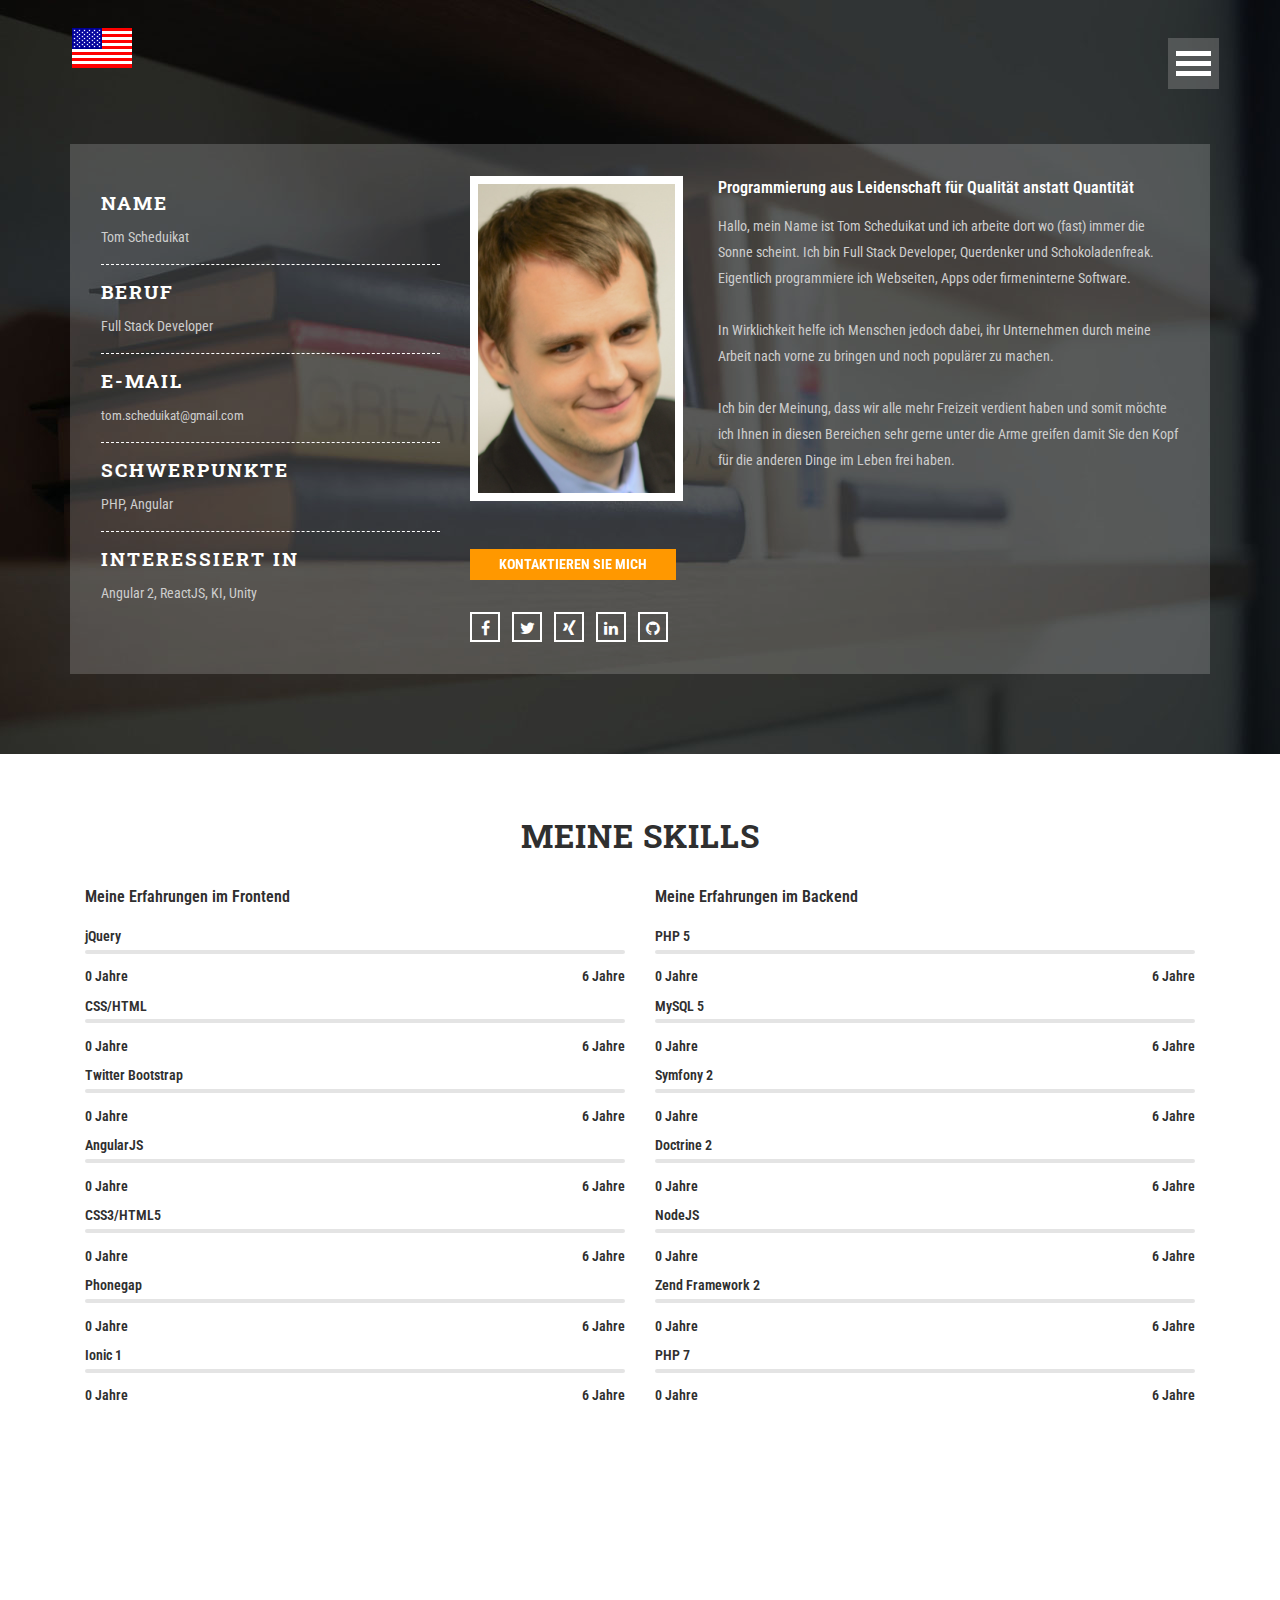
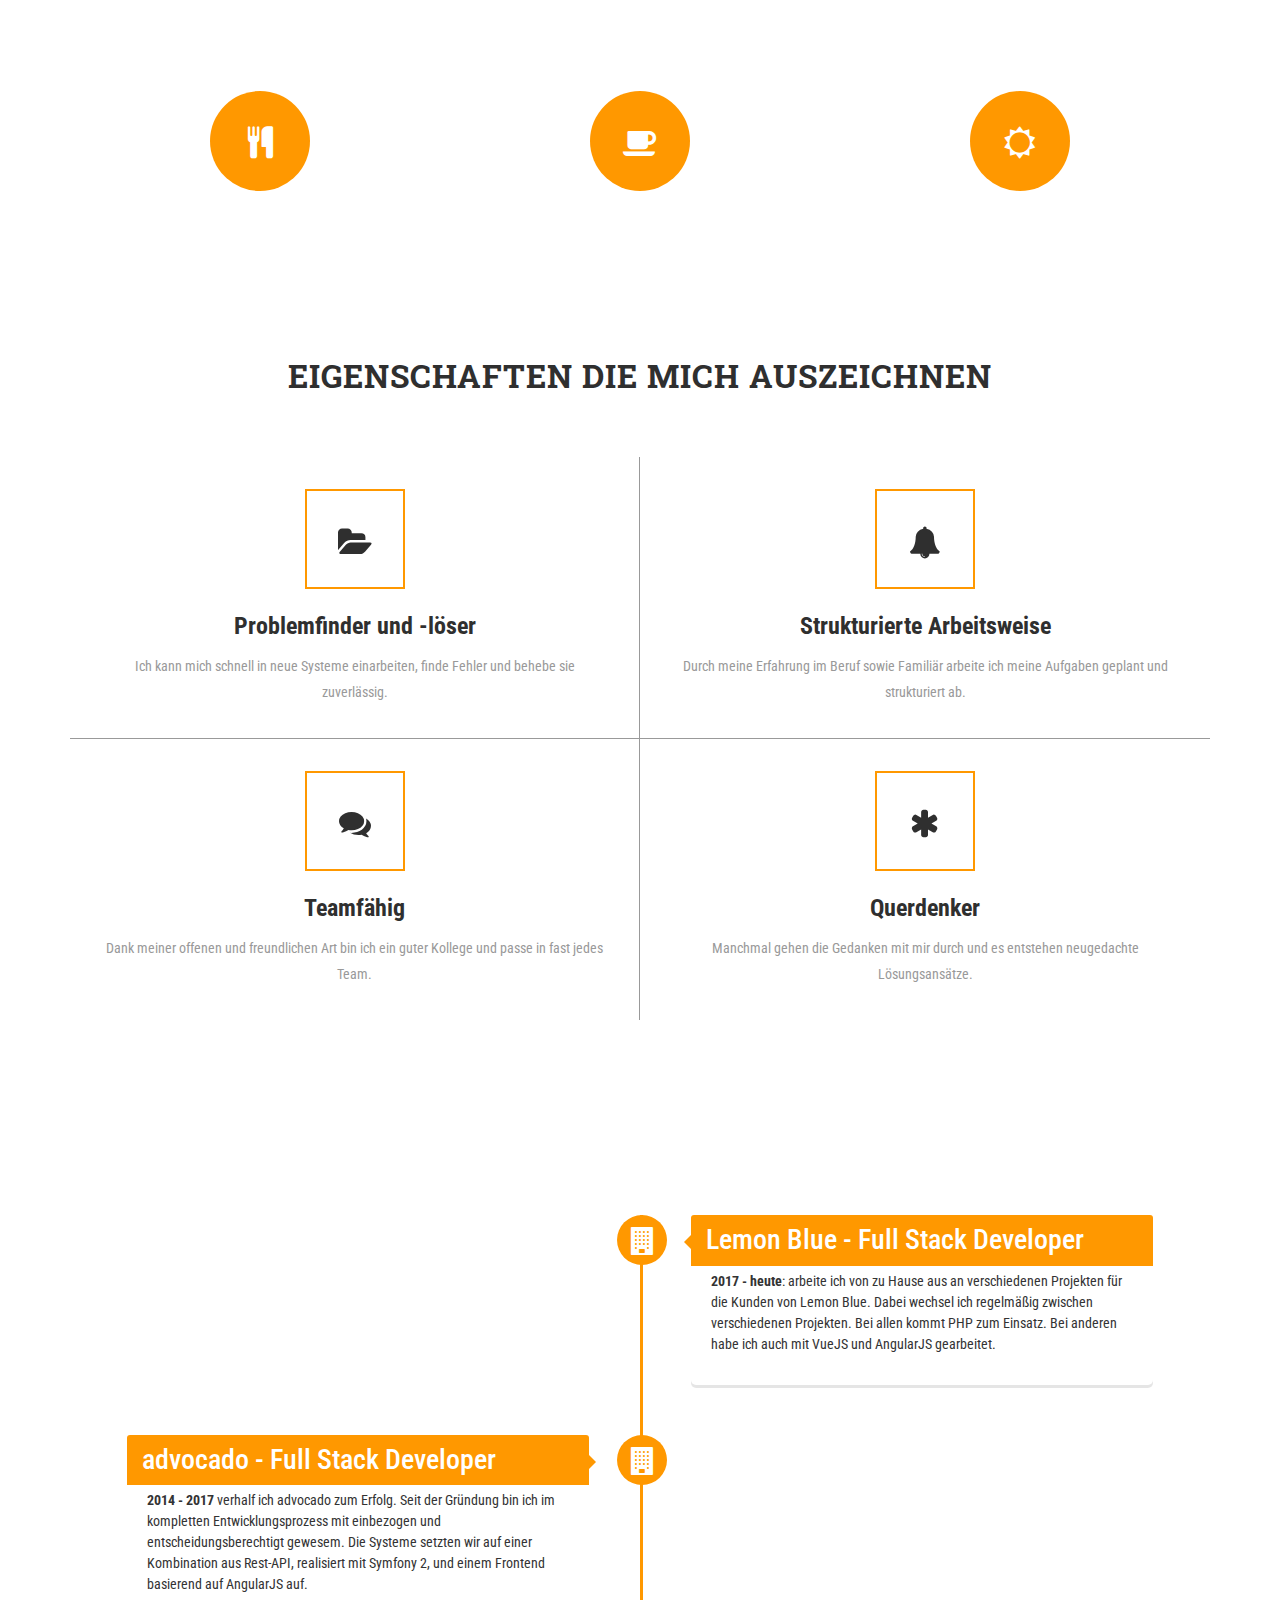
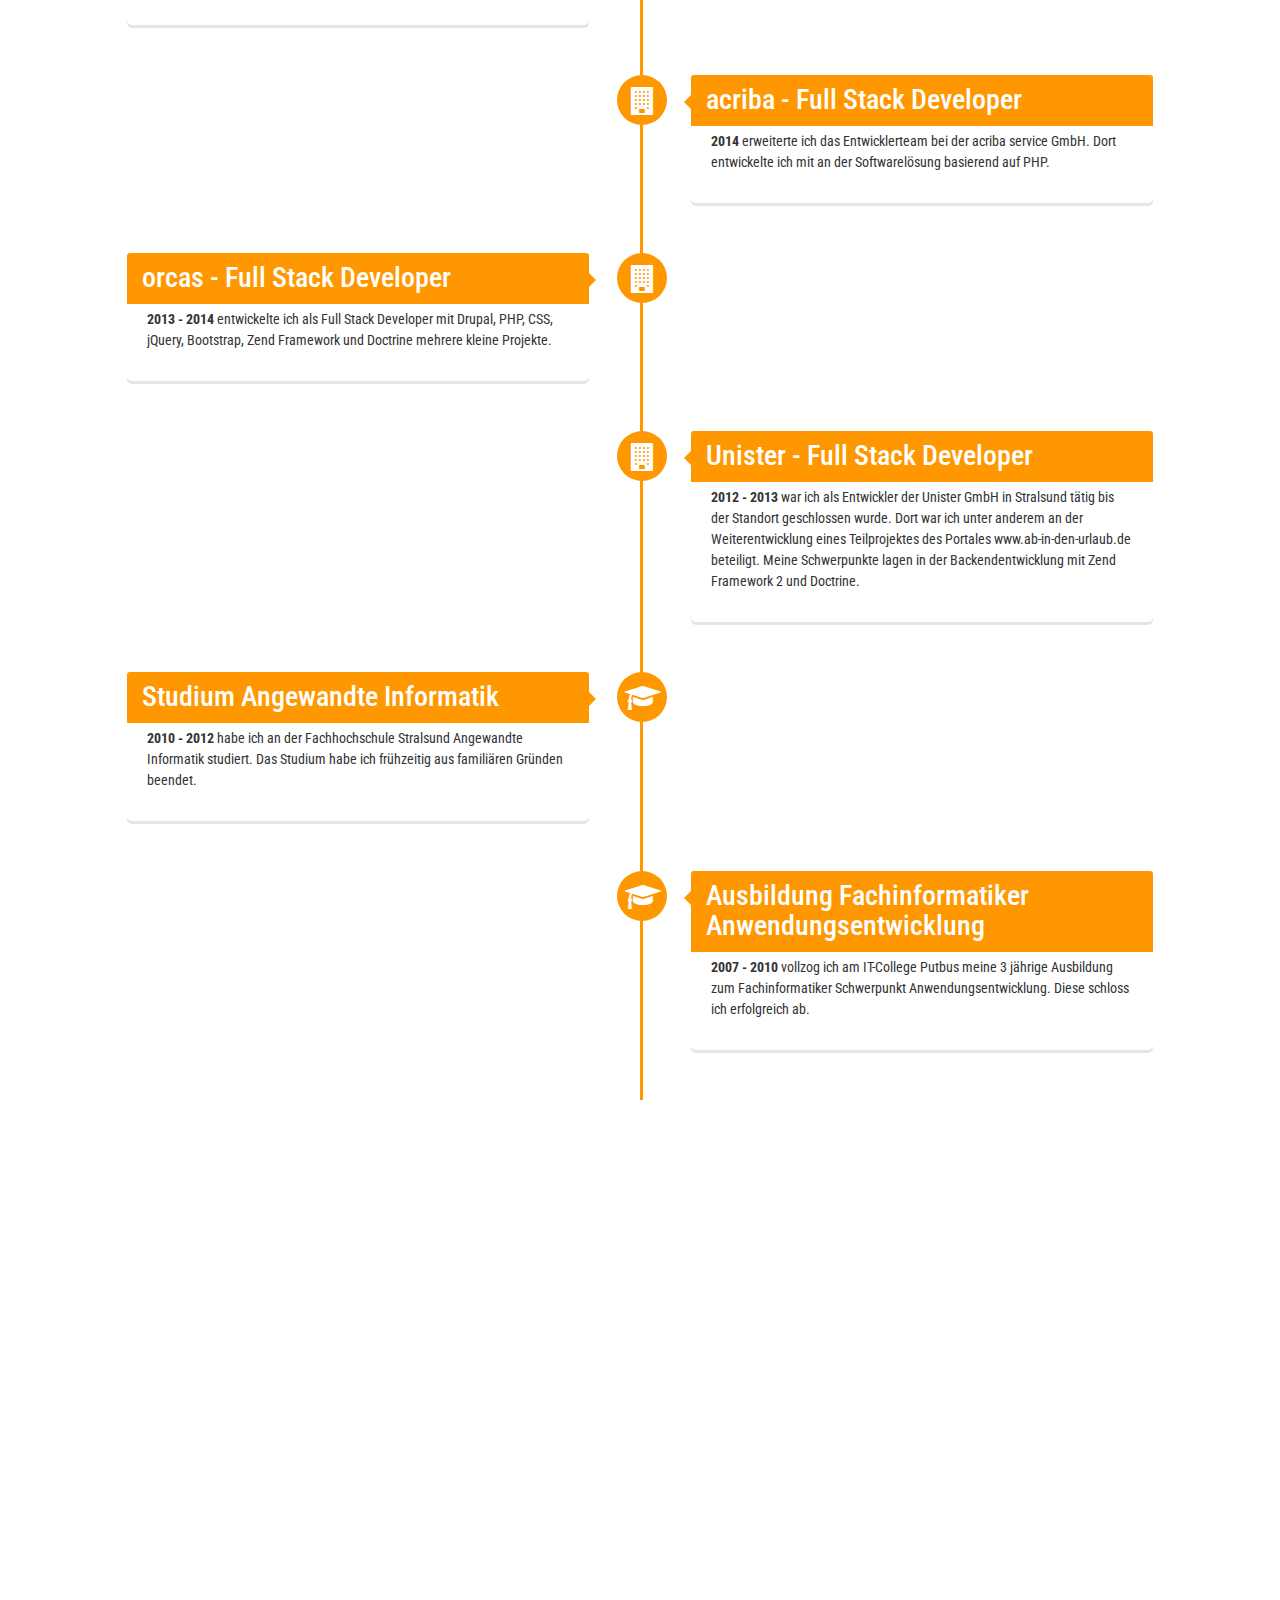
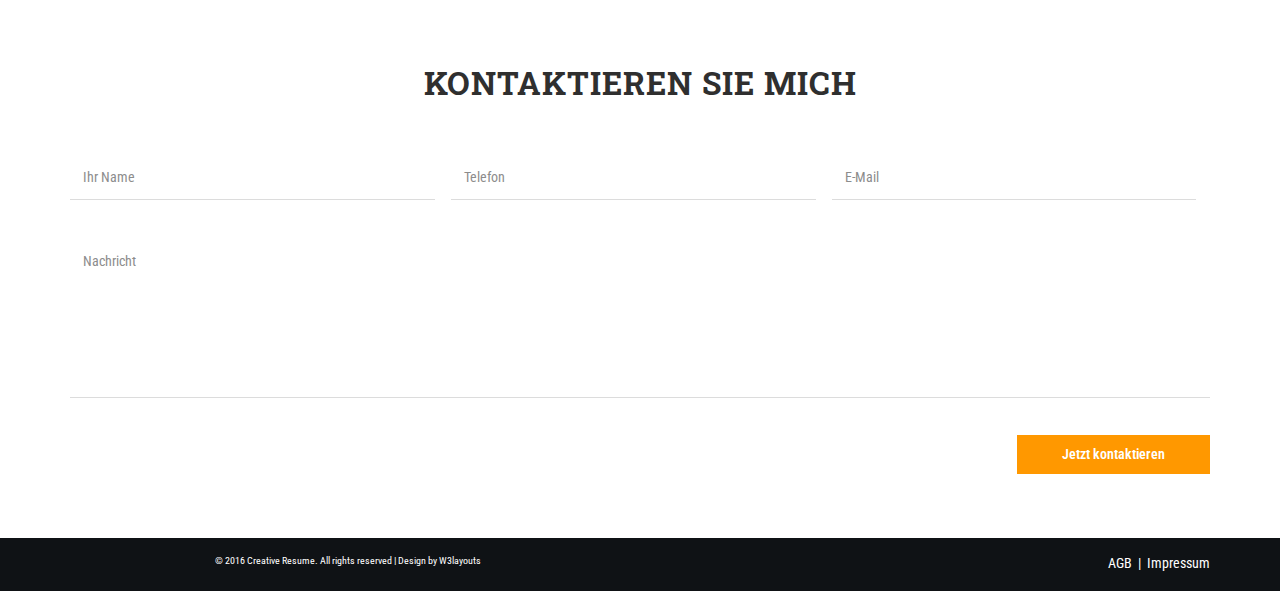
==== commit 9a3f5ba1: "updated" ====
--- a/index.html
+++ b/index.html
@@ -17,6 +17,7 @@
     <script type="application/x-javascript"> addEventListener("load", function () {
         setTimeout(hideURLbar, 0);
     }, false);
+
     function hideURLbar() {
         window.scrollTo(0, 1);
     } </script>
@@ -95,10 +96,13 @@
                     <h2>Programmierung aus Leidenschaft für Qualität anstatt Quantität</h2>
                     <p>
                         Hallo, mein Name ist Tom Scheduikat und ich arbeite dort wo (fast) immer die Sonne scheint. Ich
-                        bin Full Stack Developer, Querdenker und Schokoladenfreak. Eigentlich programmiere ich Webseiten,
+                        bin Full Stack Developer, Querdenker und Schokoladenfreak. Eigentlich programmiere ich
+                        Webseiten,
                         Apps oder firmeninterne Software.
-                        <br><br>In Wirklichkeit helfe ich Menschen jedoch dabei, ihr Unternehmen durch meine Arbeit nach vorne zu bringen und noch populärer zu machen.
-                        <br><br>Ich bin der Meinung, dass wir alle mehr Freizeit verdient haben und somit möchte ich Ihnen
+                        <br><br>In Wirklichkeit helfe ich Menschen jedoch dabei, ihr Unternehmen durch meine Arbeit nach
+                        vorne zu bringen und noch populärer zu machen.
+                        <br><br>Ich bin der Meinung, dass wir alle mehr Freizeit verdient haben und somit möchte ich
+                        Ihnen
                         in diesen Bereichen sehr gerne unter die Arme greifen damit Sie den Kopf für die anderen Dinge
                         im Leben frei haben.
                     </p>
@@ -142,11 +146,11 @@
                 </div>
                 <div class="w3ls-banner-left-info">
                     <h4>Schwerpunkte</h4>
-                    <p>PHP und AngularJS</p>
+                    <p>PHP, Angular</p>
                 </div>
                 <div class="w3ls-banner-left-info">
                     <h4>Interessiert in</h4>
-                    <p>Angular 2, ReactJS, KI </p>
+                    <p>Angular 2, ReactJS, KI, Unity </p>
                 </div>
             </div>
             <div class="clearfix"></div>
@@ -261,217 +265,219 @@
 </div>
 <!-- //statistics -->
 <!-- experience -->
-<!--<div class="experience" id="experience">-->
-    <!--<div class="container">-->
-        <!--<div class="w3-agileits-statistics-heading experience-heading">-->
-            <!--<h3>Work Experience</h3>-->
-        <!--</div>-->
-        <!--<div class="w3-agile-experience-grids">-->
-            <!--<div class="experience-top-grids">-->
-                <!--<div class="col-md-6 experience-grid">-->
-                    <!--<div class="experience-grid-icon icon-left hvr-radial-out">-->
-                        <!--<i class="fa fa-folder-open" aria-hidden="true"></i>-->
-                    <!--</div>-->
-                    <!--<div class="experience-grid-info">-->
-                        <!--<h5>Ut dapibus nisi turpis</h5>-->
-                        <!--<p>Curabitur augue urna, venenatis vel enim at, sodales tempus diam. Aliquam ornare, magna a-->
-                            <!--cursus tempus, arcu massa accumsan justo, non facilisis risus ante vel ex.</p>-->
-                    <!--</div>-->
-                <!--</div>-->
-                <!--<div class="col-md-6 experience-grid experience-grid1">-->
-                    <!--<div class="experience-grid-icon icon-left hvr-radial-out">-->
-                        <!--<i class="fa fa-bell" aria-hidden="true"></i>-->
-                    <!--</div>-->
-                    <!--<div class="experience-grid-info">-->
-                        <!--<h5>Ut dapibus nisi turpis</h5>-->
-                        <!--<p>Curabitur augue urna, venenatis vel enim at, sodales tempus diam. Aliquam ornare, magna a-->
-                            <!--cursus tempus, arcu massa accumsan justo, non facilisis risus ante vel ex.</p>-->
-                    <!--</div>-->
-                <!--</div>-->
-                <!--<div class="clearfix"></div>-->
-            <!--</div>-->
-            <!--<div class="experience-top-grids">-->
-                <!--<div class="col-md-6 experience-grid experience-grid2">-->
-                    <!--<div class="experience-grid-icon icon-left hvr-radial-out">-->
-                        <!--<i class="fa fa-comments" aria-hidden="true"></i>-->
-                    <!--</div>-->
-                    <!--<div class="experience-grid-info">-->
-                        <!--<h5>Ut dapibus nisi turpis</h5>-->
-                        <!--<p>Curabitur augue urna, venenatis vel enim at, sodales tempus diam. Aliquam ornare, magna a-->
-                            <!--cursus tempus, arcu massa accumsan justo, non facilisis risus ante vel ex.</p>-->
-                    <!--</div>-->
-                <!--</div>-->
-                <!--<div class="col-md-6 experience-grid experience-grid3">-->
-                    <!--<div class="experience-grid-icon icon-left hvr-radial-out">-->
-                        <!--<i class="fa fa-asterisk" aria-hidden="true"></i>-->
-                    <!--</div>-->
-                    <!--<div class="experience-grid-info">-->
-                        <!--<h5>Ut dapibus nisi turpis</h5>-->
-                        <!--<p>Curabitur augue urna, venenatis vel enim at, sodales tempus diam. Aliquam ornare, magna a-->
-                            <!--cursus tempus, arcu massa accumsan justo, non facilisis risus ante vel ex.</p>-->
-                    <!--</div>-->
-                <!--</div>-->
-                <!--<div class="clearfix"></div>-->
-            <!--</div>-->
-        <!--</div>-->
-    <!--</div>-->
-<!--</div>-->
-<!-- //experience -->
+<div class="experience" id="experience">
+    <div class="container">
+        <div class="w3-agileits-statistics-heading experience-heading">
+            <h3>Eigenschaften die mich auszeichnen</h3>
+        </div>
+        <div class="w3-agile-experience-grids">
+            <div class="experience-top-grids">
+                <div class="col-md-6 experience-grid">
+                    <div class="experience-grid-icon icon-left hvr-radial-out">
+                        <i class="fa fa-folder-open" aria-hidden="true"></i>
+                    </div>
+                    <div class="experience-grid-info">
+                        <h5>Problemfinder und -löser</h5>
+                        <p>Ich kann mich schnell in neue Systeme einarbeiten, finde Fehler und behebe sie zuverlässig.</p>
+                    </div>
+                </div>
+                <div class="col-md-6 experience-grid experience-grid1">
+                    <div class="experience-grid-icon icon-left hvr-radial-out">
+                        <i class="fa fa-bell" aria-hidden="true"></i>
+                    </div>
+                    <div class="experience-grid-info">
+                        <h5>Strukturierte Arbeitsweise</h5>
+                        <p>Durch meine Erfahrung im Beruf sowie Familiär arbeite ich meine Aufgaben geplant und strukturiert ab.</p>
+                    </div>
+                </div>
+                <div class="clearfix"></div>
+            </div>
+            <div class="experience-top-grids">
+                <div class="col-md-6 experience-grid experience-grid2">
+                    <div class="experience-grid-icon icon-left hvr-radial-out">
+                        <i class="fa fa-comments" aria-hidden="true"></i>
+                    </div>
+                    <div class="experience-grid-info">
+                        <h5>Teamfähig</h5>
+                        <p>Dank meiner offenen und freundlichen Art bin ich ein guter Kollege und passe in fast jedes Team.</p>
+                    </div>
+                </div>
+                <div class="col-md-6 experience-grid experience-grid3">
+                    <div class="experience-grid-icon icon-left hvr-radial-out">
+                        <i class="fa fa-asterisk" aria-hidden="true"></i>
+                    </div>
+                    <div class="experience-grid-info">
+                        <h5>Querdenker</h5>
+                        <p>Manchmal gehen die Gedanken mit mir durch und es entstehen neugedachte Lösungsansätze.</p>
+                    </div>
+                </div>
+                <div class="clearfix"></div>
+            </div>
+        </div>
+    </div>
+</div>
+<!--//experience -->
 <!-- projects -->
-<div class="projects" id="projects">
-    <div class="container">
-        <div class="w3-agileits-statistics-heading experience-heading">
-            <h3>Meine Projekte</h3>
-        </div>
-    </div>
-    <div class="bs-example bs-example-tabs" role="tabpanel" data-example-id="togglable-tabs">
-        <ul id="myTab" class="nav nav-tabs" role="tablist">
-            <li role="presentation" class="active"><a href="#home-main" id="home-tab" role="tab" data-toggle="tab"
-                                                      aria-controls="home" aria-expanded="true">Alle</a></li>
-            <li role="presentation"><a href="#work" role="tab" id="learning-tab" data-toggle="tab"
-                                       aria-controls="learning">Arbeit</a></li>
-            <li role="presentation"><a href="#freetime" role="tab" id="playing-tab" data-toggle="tab"
-                                       aria-controls="playing">Projekte</a></li>
-        </ul>
-        <div id="myTabContent" class="tab-content">
-            <div role="tabpanel" class="tab-pane fade in active" id="home-main" aria-labelledby="home-tab">
-                <div class="w3_tab_img">
-                    <div class="col-md-3 w3_tab_img_left">
-                        <div class="demo">
-                            <a class="cm-overlay" href="images/projects/advocado.png">
-                                <figure class="imghvr-shutter-in-out-diag-2">
-                                    <img src="images/projects/advocado.png" alt=" " class="img-responsive"/>
-                                </figure>
-                            </a>
-                        </div>
-                    </div>
-                    <div class="col-md-3 w3_tab_img_left">
-                        <div class="demo">
-                            <a class="cm-overlay" href="images/projects/wtv.png">
-                                <figure class="imghvr-shutter-in-out-diag-2"><img src="images/projects/wtv.png" alt=" "
-                                                                                  class="img-responsive"/>
-                                </figure>
-                            </a>
-                        </div>
-                    </div>
-                    <div class="col-md-3 w3_tab_img_left">
-                        <div class="demo">
-                            <a class="cm-overlay" href="images/projects/wellness-oase.jpg">
-                                <figure class="imghvr-shutter-in-out-diag-2"><img src="images/projects/wellness-oase.jpg" alt=" "
-                                                                                  class="img-responsive"/>
-                                </figure>
-                            </a>
-                        </div>
-                    </div>
-                    <div class="col-md-3 w3_tab_img_left">
-                        <div class="demo">
-                            <a class="cm-overlay" href="images/projects/unister.png">
-                                <figure class="imghvr-shutter-in-out-diag-2"><img src="images/projects/unister.png" alt=" "
-                                                                                  class="img-responsive"/>
-                                </figure>
-                            </a>
-                        </div>
-                    </div>
-                    <div class="col-md-3 w3_tab_img_left">
-                        <div class="demo">
-                            <a class="cm-overlay" href="images/projects/fewo.jpg">
-                                <figure class="imghvr-shutter-in-out-diag-2"><img src="images/projects/fewo.jpg" alt=" "
-                                                                                  class="img-responsive"/>
-                                </figure>
-                            </a>
-                        </div>
-                    </div>
-                    <div class="col-md-3 w3_tab_img_left">
-                        <div class="demo">
-                            <a class="cm-overlay" href="images/projects/marineshop.jpg">
-                                <figure class="imghvr-shutter-in-out-diag-2"><img src="images/projects/marineshop.jpg" alt=" "
-                                                                                  class="img-responsive"/>
-                                </figure>
-                            </a>
-                        </div>
-                    </div>
-                    <div class="clearfix"></div>
-                </div>
-            </div>
-            <div role="tabpanel" class="tab-pane fade" id="work" aria-labelledby="work-tab">
-                <div class="w3_tab_img">
-                    <div class="col-md-3 w3_tab_img_left">
-                        <div class="demo">
-                            <a class="cm-overlay" href="images/projects/advocado.png">
-                                <figure class="imghvr-shutter-in-out-diag-2">
-                                    <img src="images/projects/advocado.png" alt=" " class="img-responsive"/>
-                                </figure>
-                            </a>
-                        </div>
-                    </div>
-                    <div class="col-md-3 w3_tab_img_left">
-                        <div class="demo">
-                            <a class="cm-overlay" href="images/projects/unister.png">
-                                <figure class="imghvr-shutter-in-out-diag-2"><img src="images/projects/unister.png" alt=" "
-                                                                                  class="img-responsive"/>
-                                </figure>
-                            </a>
-                        </div>
-                    </div>
-                    <div class="clearfix"></div>
-                </div>
-            </div>
-            <div role="tabpanel" class="tab-pane fade" id="freetime" aria-labelledby="freetime-tab">
-                <div class="w3_tab_img">
-                    <div class="col-md-3 w3_tab_img_left">
-                        <div class="demo">
-                            <a class="cm-overlay" href="images/projects/wtv.png">
-                                <figure class="imghvr-shutter-in-out-diag-2"><img src="images/projects/wtv.png" alt=" "
-                                                                                  class="img-responsive"/>
-                                </figure>
-                            </a>
-                        </div>
-                    </div>
-                    <div class="col-md-3 w3_tab_img_left">
-                        <div class="demo">
-                            <a class="cm-overlay" href="images/projects/wellness-oase.jpg">
-                                <figure class="imghvr-shutter-in-out-diag-2"><img src="images/projects/wellness-oase.jpg" alt=" "
-                                                                                  class="img-responsive"/>
-                                </figure>
-                            </a>
-                        </div>
-                    </div>
-                    <div class="col-md-3 w3_tab_img_left">
-                        <div class="demo">
-                            <a class="cm-overlay" href="images/projects/fewo.jpg">
-                                <figure class="imghvr-shutter-in-out-diag-2"><img src="images/projects/fewo.jpg" alt=" "
-                                                                                  class="img-responsive"/>
-                                </figure>
-                            </a>
-                        </div>
-                    </div>
-                    <div class="col-md-3 w3_tab_img_left">
-                        <div class="demo">
-                            <a class="cm-overlay" href="images/projects/marineshop.jpg">
-                                <figure class="imghvr-shutter-in-out-diag-2"><img src="images/projects/marineshop.jpg" alt=" "
-                                                                                  class="img-responsive"/>
-                                </figure>
-                            </a>
-                        </div>
-                    </div>
-                    <div class="clearfix"></div>
-                </div>
-            </div>
-        </div>
-    </div>
-    <script src="js/jquery.tools.min.js"></script>
-    <script src="js/jquery.mobile.custom.min.js"></script>
-    <script src="js/jquery.cm-overlay.js"></script>
-    <script>
-        $(document).ready(function () {
-            $('.cm-overlay').cmOverlay();
-        });
-    </script>
-
-</div>
+<!--<div class="projects" id="projects">-->
+<!--<div class="container">-->
+<!--<div class="w3-agileits-statistics-heading experience-heading">-->
+<!--<h3>Meine Projekte</h3>-->
+<!--</div>-->
+<!--</div>-->
+<!--<div class="bs-example bs-example-tabs" role="tabpanel" data-example-id="togglable-tabs">-->
+<!--<ul id="myTab" class="nav nav-tabs" role="tablist">-->
+<!--<li role="presentation" class="active"><a href="#home-main" id="home-tab" role="tab" data-toggle="tab"-->
+<!--aria-controls="home" aria-expanded="true">Alle</a></li>-->
+<!--<li role="presentation"><a href="#work" role="tab" id="learning-tab" data-toggle="tab"-->
+<!--aria-controls="learning">Arbeit</a></li>-->
+<!--<li role="presentation"><a href="#freetime" role="tab" id="playing-tab" data-toggle="tab"-->
+<!--aria-controls="playing">Freelance</a></li>-->
+<!--</ul>-->
+<!--<div id="myTabContent" class="tab-content">-->
+<!--<div role="tabpanel" class="tab-pane fade in active" id="home-main" aria-labelledby="home-tab">-->
+<!--<div class="w3_tab_img">-->
+<!--<div class="col-md-3 w3_tab_img_left">-->
+<!--<div class="demo">-->
+<!--<a class="cm-overlay" href="images/projects/advocado.png">-->
+<!--<figure class="imghvr-shutter-in-out-diag-2">-->
+<!--<img src="images/projects/advocado.png" alt=" " class="img-responsive"/>-->
+<!--</figure>-->
+<!--</a>-->
+<!--</div>-->
+<!--</div>-->
+<!--<div class="col-md-3 w3_tab_img_left">-->
+<!--<div class="demo">-->
+<!--<a class="cm-overlay" href="images/projects/wtv.png">-->
+<!--<figure class="imghvr-shutter-in-out-diag-2">-->
+<!--<img src="images/projects/wtv.png" alt=" " class="img-responsive"/>-->
+<!--</figure>-->
+<!--</a>-->
+<!--</div>-->
+<!--</div>-->
+<!--<div class="col-md-3 w3_tab_img_left">-->
+<!--<div class="demo">-->
+<!--<a class="cm-overlay" href="images/projects/wellness-oase.jpg">-->
+<!--<figure class="imghvr-shutter-in-out-diag-2"><img-->
+<!--src="images/projects/wellness-oase.jpg" alt=" "-->
+<!--class="img-responsive"/>-->
+<!--</figure>-->
+<!--</a>-->
+<!--</div>-->
+<!--</div>-->
+<!--<div class="col-md-3 w3_tab_img_left">-->
+<!--<div class="demo">-->
+<!--<a class="cm-overlay" href="images/projects/unister.png">-->
+<!--<figure class="imghvr-shutter-in-out-diag-2"><img src="images/projects/unister.png"-->
+<!--alt=" "-->
+<!--class="img-responsive"/>-->
+<!--</figure>-->
+<!--</a>-->
+<!--</div>-->
+<!--</div>-->
+<!--<div class="col-md-3 w3_tab_img_left">-->
+<!--<div class="demo">-->
+<!--<a class="cm-overlay" href="images/projects/fewo.jpg">-->
+<!--<figure class="imghvr-shutter-in-out-diag-2"><img src="images/projects/fewo.jpg" alt=" "-->
+<!--class="img-responsive"/>-->
+<!--</figure>-->
+<!--</a>-->
+<!--</div>-->
+<!--</div>-->
+<!--<div class="col-md-3 w3_tab_img_left">-->
+<!--<div class="demo">-->
+<!--<a class="cm-overlay" href="images/projects/marineshop.jpg">-->
+<!--<figure class="imghvr-shutter-in-out-diag-2"><img src="images/projects/marineshop.jpg"-->
+<!--alt=" "-->
+<!--class="img-responsive"/>-->
+<!--</figure>-->
+<!--</a>-->
+<!--</div>-->
+<!--</div>-->
+<!--<div class="clearfix"></div>-->
+<!--</div>-->
+<!--</div>-->
+<!--<div role="tabpanel" class="tab-pane fade" id="work" aria-labelledby="work-tab">-->
+<!--<div class="w3_tab_img">-->
+<!--<div class="col-md-3 w3_tab_img_left">-->
+<!--<div class="demo">-->
+<!--<a class="cm-overlay" href="images/projects/advocado.png">-->
+<!--<figure class="imghvr-shutter-in-out-diag-2">-->
+<!--<img src="images/projects/advocado.png" alt=" " class="img-responsive"/>-->
+<!--</figure>-->
+<!--</a>-->
+<!--</div>-->
+<!--</div>-->
+<!--<div class="col-md-3 w3_tab_img_left">-->
+<!--<div class="demo">-->
+<!--<a class="cm-overlay" href="images/projects/unister.png">-->
+<!--<figure class="imghvr-shutter-in-out-diag-2"><img src="images/projects/unister.png"-->
+<!--alt=" "-->
+<!--class="img-responsive"/>-->
+<!--</figure>-->
+<!--</a>-->
+<!--</div>-->
+<!--</div>-->
+<!--<div class="clearfix"></div>-->
+<!--</div>-->
+<!--</div>-->
+<!--<div role="tabpanel" class="tab-pane fade" id="freetime" aria-labelledby="freetime-tab">-->
+<!--<div class="w3_tab_img">-->
+<!--<div class="col-md-3 w3_tab_img_left">-->
+<!--<div class="demo">-->
+<!--<a class="cm-overlay" href="images/projects/wtv.png">-->
+<!--<figure class="imghvr-shutter-in-out-diag-2"><img src="images/projects/wtv.png" alt=" "-->
+<!--class="img-responsive"/>-->
+<!--</figure>-->
+<!--</a>-->
+<!--</div>-->
+<!--</div>-->
+<!--<div class="col-md-3 w3_tab_img_left">-->
+<!--<div class="demo">-->
+<!--<a class="cm-overlay" href="images/projects/wellness-oase.jpg">-->
+<!--<figure class="imghvr-shutter-in-out-diag-2"><img-->
+<!--src="images/projects/wellness-oase.jpg" alt=" "-->
+<!--class="img-responsive"/>-->
+<!--</figure>-->
+<!--</a>-->
+<!--</div>-->
+<!--</div>-->
+<!--<div class="col-md-3 w3_tab_img_left">-->
+<!--<div class="demo">-->
+<!--<a class="cm-overlay" href="images/projects/fewo.jpg">-->
+<!--<figure class="imghvr-shutter-in-out-diag-2"><img src="images/projects/fewo.jpg" alt=" "-->
+<!--class="img-responsive"/>-->
+<!--</figure>-->
+<!--</a>-->
+<!--</div>-->
+<!--</div>-->
+<!--<div class="col-md-3 w3_tab_img_left">-->
+<!--<div class="demo">-->
+<!--<a class="cm-overlay" href="images/projects/marineshop.jpg">-->
+<!--<figure class="imghvr-shutter-in-out-diag-2"><img src="images/projects/marineshop.jpg"-->
+<!--alt=" "-->
+<!--class="img-responsive"/>-->
+<!--</figure>-->
+<!--</a>-->
+<!--</div>-->
+<!--</div>-->
+<!--<div class="clearfix"></div>-->
+<!--</div>-->
+<!--</div>-->
+<!--</div>-->
+<!--</div>-->
+<!--<script src="js/jquery.tools.min.js"></script>-->
+<!--<script src="js/jquery.mobile.custom.min.js"></script>-->
+<!--<script src="js/jquery.cm-overlay.js"></script>-->
+<!--<script>-->
+<!--$(document).ready(function () {-->
+<!--$('.cm-overlay').cmOverlay();-->
+<!--});-->
+<!--</script>-->
+
+<!--</div>-->
 <!-- //projects -->
 <!-- feedback -->
-<div class="jarallax feedback" >
+<div class="jarallax feedback">
     <div class="container">
         <div class="w3-agileits-statistics-heading">
             <h3>Mein Werdegang</h3>
@@ -485,10 +491,12 @@
                     <i class="fa fa-2x fa-building"></i>
                 </div>
                 <!-- Content from timeline box and position (right or left)-->
-                <div class="timeline-content ">
-                    <h2>advocado - Full Stack Developer</h2>
-                    <p>
-                        <b>2014 - heute</b> verhelfe ich advocado zum Erfolg. Seit der Gründung bin ich im kompletten Entwicklungsprozess mit einbezogen und entscheidungsberechtigt. Die System setzen auf einer Kombination aus Rest-API realisiert mit Symfony 2 und einem Frontend basierend auf AngularJS.
+                <div class="timeline-content right">
+                    <h2>Lemon Blue - Full Stack Developer</h2>
+                    <p>
+                        <b>2017 - heute</b>: arbeite ich von zu Hause aus an verschiedenen Projekten für die Kunden von Lemon Blue.
+                        Dabei wechsel ich regelmäßig zwischen verschiedenen Projekten. Bei allen kommt PHP zum Einsatz. Bei anderen habe ich
+                        auch mit VueJS und AngularJS gearbeitet.
                     </p>
                 </div>
             </div>
@@ -498,10 +506,12 @@
                     <i class="fa fa-2x fa-building"></i>
                 </div>
                 <!-- Content from timeline box and position (right or left)-->
-                <div class="timeline-content right">
-                    <h2>acriba - Entwickler</h2>
-                    <p>
-                        <b>2014</b> erweiterte ich das Entwicklerteam bei der acriba service GmbH. Dort entwickelte ich mit an der Softwarelösung basierend auf PHP.
+                <div class="timeline-content ">
+                    <h2>advocado - Full Stack Developer</h2>
+                    <p>
+                        <b>2014 - 2017</b> verhalf ich advocado zum Erfolg. Seit der Gründung bin ich im kompletten
+                        Entwicklungsprozess mit einbezogen und entscheidungsberechtigt gewesem. Die Systeme setzten wir auf einer
+                        Kombination aus Rest-API, realisiert mit Symfony 2, und einem Frontend basierend auf AngularJS auf.
                     </p>
                 </div>
             </div>
@@ -511,10 +521,25 @@
                     <i class="fa fa-2x fa-building"></i>
                 </div>
                 <!-- Content from timeline box and position (right or left)-->
+                <div class="timeline-content right">
+                    <h2>acriba - Full Stack Developer</h2>
+                    <p>
+                        <b>2014</b> erweiterte ich das Entwicklerteam bei der acriba service GmbH. Dort entwickelte ich
+                        mit an der Softwarelösung basierend auf PHP.
+                    </p>
+                </div>
+            </div>
+            <div class="timeline-item">
+                <!--Icon inside the circle-->
+                <div class="timeline-icon">
+                    <i class="fa fa-2x fa-building"></i>
+                </div>
+                <!-- Content from timeline box and position (right or left)-->
                 <div class="timeline-content ">
-                    <h2>orcas - Entwickler</h2>
-                    <p>
-                        <b>2013 - 2014</b> entwickelte ich als Full Stack Developer mit Drupal, PHP, CSS, jQuery, Bootstrap, Zend Framework und Doctrine mehrere kleine Projekte.
+                    <h2>orcas - Full Stack Developer</h2>
+                    <p>
+                        <b>2013 - 2014</b> entwickelte ich als Full Stack Developer mit Drupal, PHP, CSS, jQuery,
+                        Bootstrap, Zend Framework und Doctrine mehrere kleine Projekte.
                     </p>
                 </div>
             </div>
@@ -525,9 +550,12 @@
                 </div>
                 <!-- Content from timeline box and position (right or left)-->
                 <div class="timeline-content right">
-                    <h2>Unister - Entwickler</h2>
-                    <p>
-                        <b>2012 - 2013</b> war ich als Entwickler der Unister GmbH in Stralsund tätig bis der Standort geschlossen wurde. Dort war ich unter anderem an der Weiterentwicklung eines Teilprojektes des Portales www.ab-in-den-urlaub.de beteiligt. Meine Schwerpunkte lagen in der Backendentwicklung mit Zend Framework 2 und Doctrine.
+                    <h2>Unister - Full Stack Developer</h2>
+                    <p>
+                        <b>2012 - 2013</b> war ich als Entwickler der Unister GmbH in Stralsund tätig bis der Standort
+                        geschlossen wurde. Dort war ich unter anderem an der Weiterentwicklung eines Teilprojektes des
+                        Portales www.ab-in-den-urlaub.de beteiligt. Meine Schwerpunkte lagen in der Backendentwicklung
+                        mit Zend Framework 2 und Doctrine.
                     </p>
                 </div>
             </div>
@@ -540,7 +568,8 @@
                 <div class="timeline-content">
                     <h2>Studium Angewandte Informatik</h2>
                     <p>
-                        <b>2010 - 2012</b> habe ich an der Fachhochschule Stralsund Angewandte Informatik studiert. Das Studium habe ich frühzeitig aus familiären Gründen beendet.
+                        <b>2010 - 2012</b> habe ich an der Fachhochschule Stralsund Angewandte Informatik studiert. Das
+                        Studium habe ich frühzeitig aus familiären Gründen beendet.
                     </p>
                 </div>
             </div>
@@ -553,7 +582,8 @@
                 <div class="timeline-content right">
                     <h2>Ausbildung Fachinformatiker Anwendungsentwicklung</h2>
                     <p>
-                        <b>2007 - 2010 </b> vollzog ich am IT-College Putbus meine 3 jährige Ausbildung zum Fachinformatiker Schwerpunkt Anwendungsentwicklung. Diese schloss ich erfolgreich ab.
+                        <b>2007 - 2010 </b> vollzog ich am IT-College Putbus meine 3 jährige Ausbildung zum
+                        Fachinformatiker Schwerpunkt Anwendungsentwicklung. Diese schloss ich erfolgreich ab.
                     </p>
                 </div>
             </div>
@@ -583,7 +613,7 @@
             <h3>Kontaktieren Sie mich</h3>
         </div>
         <div class="contact-form">
-            <form action="javascript:;" method="post" >
+            <form action="javascript:;" method="post">
                 <div class="fields-grid">
                     <div class="styled-input agile-styled-input-top">
                         <input type="text" name="name" required="">
@@ -615,13 +645,21 @@
         </div>
     </div>
 </div>
+<div class="contact" id="contactSuccess" style="display: none;">
+    <div class="container">
+        <div class="w3-agileits-statistics-heading experience-heading">
+            <h3>Vielen Dank für Ihre Nachricht. Ich werde mich schnellstmöglich bei Ihnen melden.</h3>
+        </div>
+    </div>
+</div>
 <!-- //contact -->
 <!-- copyright -->
 <div class="agileits-w3layouts-footer">
     <div class="container">
         <div class="row">
             <div class="col-sm-6">
-                <p style="font-size: 0.6em">© 2016 Creative Resume. All rights reserved | Design by <a href="http://w3layouts.com" target="_blank">W3layouts</a></p>
+                <p style="font-size: 0.6em">© 2016 Creative Resume. All rights reserved | Design by <a
+                        href="http://w3layouts.com" target="_blank">W3layouts</a></p>
             </div>
             <div class="col-sm-6">
                 <div class="pull-right">
